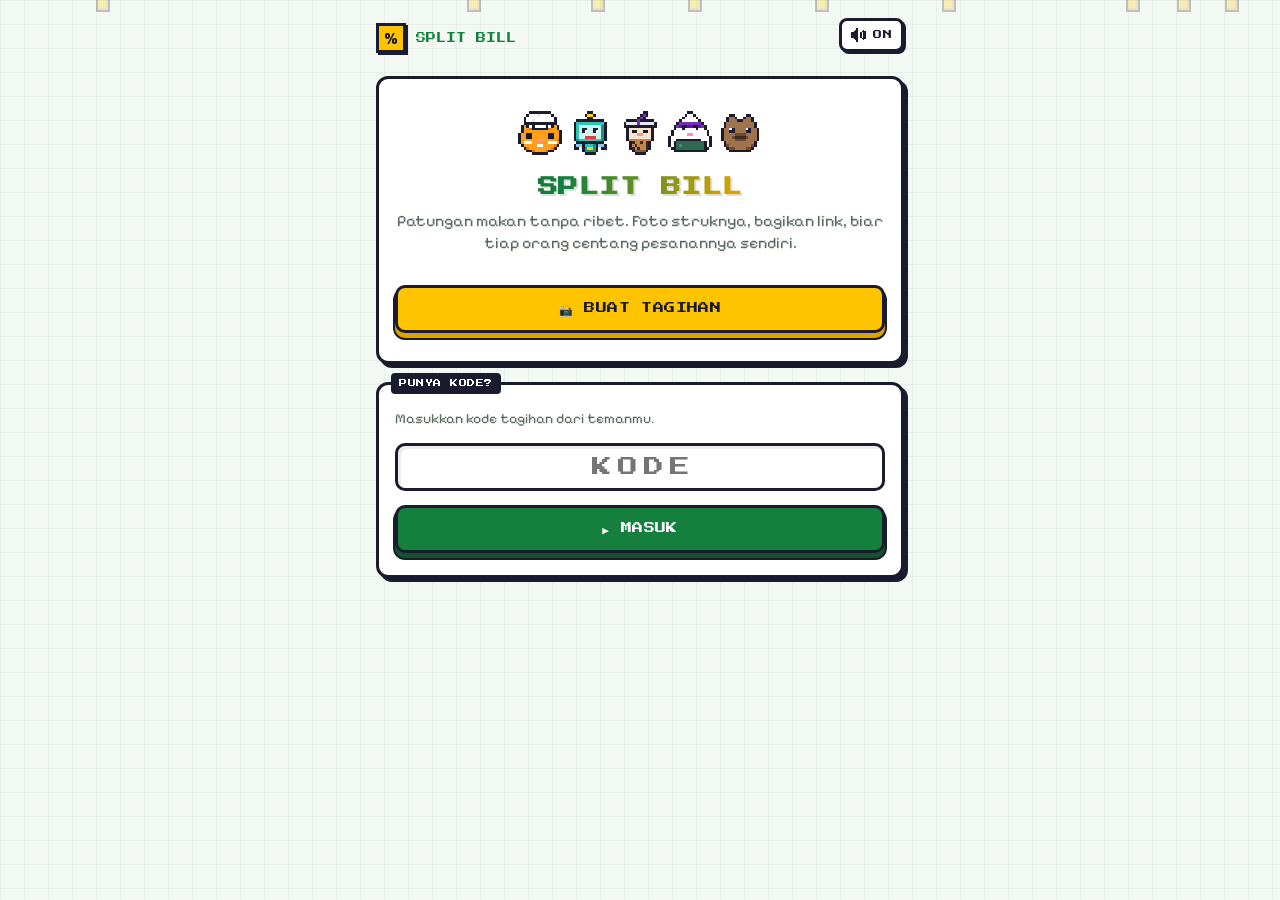
==== index.html @ 7e94efa7 "Perbaiki tombol Ubah dan Bayar di HP, nomor versi file agar cache segar - Nomor versi pada style.css" ====
<!doctype html>
<html lang="id">
<head>
<meta charset="utf-8">
<meta name="viewport" content="width=device-width, initial-scale=1, viewport-fit=cover">
<title>Split Bill</title>
<meta name="theme-color" content="#f4f8f3">
<link rel="icon" href="data:image/svg+xml,<svg xmlns='http://www.w3.org/2000/svg' viewBox='0 0 16 16' shape-rendering='crispEdges'><rect width='16' height='16' fill='%231b1b2f'/><rect x='2' y='2' width='12' height='12' fill='%23ffc400'/><rect x='10' y='4' width='2' height='8' fill='%23d9a300'/><rect x='5' y='5' width='2' height='2' fill='%231b1b2f'/><rect x='9' y='9' width='2' height='2' fill='%231b1b2f'/><rect x='5' y='9' width='2' height='2' fill='%231b1b2f'/><rect x='7' y='7' width='2' height='2' fill='%231b1b2f'/><rect x='9' y='5' width='2' height='2' fill='%231b1b2f'/></svg>">
<link rel="preload" href="fonts/press-start-2p.woff2" as="font" type="font/woff2" crossorigin>
<link rel="stylesheet" href="style.css?v=20261122a">
</head>
<body>
<div class="wrap">
  <div class="topbar"><div class="brand"><span class="logo">%</span> SPLIT BILL</div><button class="iconbtn" id="snd"></button></div>
  <div id="app"></div>
</div>
<div class="bar hide" id="bar"><div class="in">
  <span class="av bob" id="barAv"></span>
  <div class="grow"><div class="lbl">BAGIANMU</div><div class="big num" id="barOwe">Rp0</div><div class="meta" id="barSub"></div></div>
  <div><div class="saving" id="saving"></div><button id="barPay" class="gold">BAYAR ▶</button></div>
</div></div>

<script src="avatars.js?v=20261122a"></script>
<script src="common.js?v=20261122a"></script>
<script>
const code = (new URLSearchParams(location.search).get("b") || "").toUpperCase().trim();
let token = store.get("sb_token");
let lastJson = "", bill = null, me = null, mine = null, dirty = false, saving = false, saveTimer = null, joinMode = "auto";
let pickAv = store.get("sb_avatar") || AVATAR_KEYS[Math.floor(Math.random() * AVATAR_KEYS.length)];
const app = $("#app");
soundButton($("#snd")); bgCoins();
app.innerHTML = `<div class="loader"><span class="av">${av(pickAv)}</span><p>MEMUAT<span class="blink">...</span></p></div>`;

function statusTag(m) {
  if (m.is_payer) return '<span class="tag pay">PENALANG</span>';
  return m.status === "lunas" ? '<span class="tag ok">LUNAS ★</span>'
    : m.status === "sudah_transfer" ? '<span class="tag wait">CEK TRANSFER</span>'
    : '<span class="tag">BELUM BAYAR</span>';
}

async function load(silent) {
  if (!code) return renderNoCode();
  try {
    const b = await rpc("sb_get_bill", { p_code: code, p_token: token });
    if (token && !b.me) { token = null; store.del("sb_token"); }
    if (dirty || saving) return; // jangan timpa pilihan yang belum tersimpan
    const j = JSON.stringify(b);
    if (silent && j === lastJson) return;
    lastJson = j;
    bill = b; me = b.me || null;
    mine = me ? new Set(bill.items.filter(i => i.claimers.some(c => c.id === me.id)).map(i => i.id)) : null;
    const y = window.scrollY; render(); window.scrollTo(0, y);
  } catch (e) {
    if (!silent) app.innerHTML = `<div class="card"><span class="label">GAME OVER</span><h2 style="margin-top:6px">Tagihan tidak bisa dibuka</h2><p class="muted">${esc(e.message)}</p></div>`;
  }
}

function renderNoCode() {
  app.innerHTML = `<div class="card title-card"><div class="party">${AVATAR_KEYS.map(k => `<span class="av bob">${av(k)}</span>`).join("")}</div>
    <h1>SPLIT BILL</h1><p class="sub" style="margin-top:0">Patungan makan tanpa ribet. Foto struknya, bagikan link, biar tiap orang centang pesanannya sendiri.</p>
    <a class="btn block gold" href="admin.html" style="margin-top:14px">📸 BUAT TAGIHAN</a></div>
    <div class="card"><span class="label">PUNYA KODE?</span>
    <p class="small muted" style="margin-top:8px">Masukkan kode tagihan dari temanmu.</p>
    <input id="c" placeholder="KODE" autocapitalize="characters" class="pin" style="letter-spacing:.3em" maxlength="8">
    <button class="block" style="margin-top:14px" id="go">▶ MASUK</button></div>`;
  $("#go").onclick = () => { const v = $("#c").value.trim(); if (v) location.search = "?b=" + encodeURIComponent(v.toUpperCase()); };
}

function head() {
  const meta = [bill.place, fmtDate(bill.bill_date)].filter(Boolean).map(esc).join(" · ");
  const claimed = bill.subtotal > 0 ? Math.round((1 - bill.unclaimed / bill.subtotal) * 100) : 0;
  return `<h1>${esc(bill.title)}</h1><div class="sub">${meta}</div>
    <div class="card"><span class="label gold">TOTAL STRUK</span>
      <div class="boss"><div><div class="hp num">${rp(bill.total)}</div>
      ${bill.payer_name ? `<div class="small muted" style="margin-top:4px">Ditalangi oleh <b style="color:var(--ink)">${esc(bill.payer_name)}</b></div>` : ""}</div>
      <div class="px small" style="font-size:9px;text-align:right">TERKLAIM<br><span style="font-size:14px;color:var(--acc)">${claimed}%</span></div></div>
      <div class="hpbar"><i style="width:${claimed}%"></i></div></div>`;
}

function render() {
  $("#bar").classList.add("hide");
  if (!me || !me.is_member) return renderJoin();
  renderMain();
}

function charPicker() {
  return `<div class="chars">${AVATAR_KEYS.map(k => `<div class="char ${k === pickAv ? "on" : ""}" data-av="${k}"><span class="av">${av(k)}</span><div class="nm">${esc(AVATARS[k].name.split(" ")[0])}</div></div>`).join("")}</div>
    <div class="charname" id="cname">${esc(AVATARS[pickAv].name.toUpperCase())}</div>`;
}
function bindPicker() {
  app.querySelectorAll(".char").forEach(el => el.onclick = () => {
    pickAv = el.dataset.av; SFX.select();
    app.querySelectorAll(".char").forEach(c => c.classList.toggle("on", c === el));
    $("#cname").textContent = AVATARS[pickAv].name.toUpperCase();
  });
}

function renderJoin() {
  const known = me && !me.is_member && joinMode === "auto";
  if (known) {
    app.innerHTML = head() + `<div class="card" style="text-align:center"><span class="label">PEMAIN LAMA</span>
      <span class="av lg bob" style="margin-top:8px">${av(me.avatar)}</span>
      <h2 style="margin:10px 0 4px">HALO, ${esc(me.name.toUpperCase())}!</h2>
      <p class="muted" style="margin-top:0">Kamu sudah pernah main di HP ini.</p>
      <button class="block gold" id="quick">▶ LANJUTKAN</button>
      <p class="small" style="margin-bottom:0"><button class="link" id="other">Bukan ${esc(me.name)}? Masuk dengan nomor lain</button></p></div>`;
    $("#quick").onclick = async (e) => {
      e.target.disabled = true;
      try { await rpc("sb_join_token", { p_token: token, p_code: code }); SFX.start(); await load(); }
      catch (err) { toast(err.message, true); e.target.disabled = false; }
    };
    $("#other").onclick = () => { joinMode = "form"; renderJoin(); };
    return;
  }
  if (bill.locked) {
    app.innerHTML = head() + `<div class="notice"><span>🔒</span><div><b>TAGIHAN DIKUNCI</b>Admin sudah menutup tagihan ini, jadi pemain baru tidak bisa masuk.</div></div>`;
    return;
  }
  app.innerHTML = head() + `<div class="card"><span class="label">PILIH KARAKTER</span><div style="height:12px"></div>${charPicker()}</div>
    <div class="card"><span class="label">DATA PEMAIN</span>
    <label>NAMA PEMAIN</label><input id="nm" maxlength="40" autocomplete="name" placeholder="Nama panggilan" value="${esc(store.get("sb_name") || "")}">
    <label>NOMOR HP (WA)</label><input id="ph" inputmode="tel" autocomplete="tel" placeholder="08xxxxxxxxxx" value="${esc(store.get("sb_phone") || "")}">
    <label>PIN RAHASIA (4 ANGKA)</label><input id="pin" class="pin" inputmode="numeric" maxlength="4" autocomplete="off" type="password" placeholder="····">
    <p class="small muted" style="margin:8px 0 0">Pertama kali? Buat PIN sekarang. Sudah pernah? Pakai PIN yang sama. PIN menjaga pilihanmu supaya tidak diubah orang lain.</p>
    <button class="block gold" id="join" style="margin-top:16px">▶ MULAI</button>
    <p class="small muted" style="margin-bottom:0;text-align:center">Nomor HP hanya terlihat oleh admin untuk penagihan.</p></div>`;
  bindPicker();
  $("#pin").addEventListener("input", (e) => (e.target.value = e.target.value.replace(/\D/g, "").slice(0, 4)));
  $("#join").onclick = async (e) => {
    const nm = $("#nm").value.trim(), ph = $("#ph").value.trim(), pin = $("#pin").value;
    if (!nm) return toast("Isi nama pemain dulu", true);
    if (pin.length !== 4) return toast("PIN harus 4 angka", true);
    e.target.disabled = true; e.target.textContent = "MEMUAT...";
    try {
      const r = await rpc("sb_join", { p_code: code, p_name: nm, p_phone: ph, p_pin: pin, p_avatar: pickAv });
      token = r.token; store.set("sb_token", token); store.set("sb_name", nm); store.set("sb_phone", ph); store.set("sb_avatar", pickAv);
      joinMode = "auto"; SFX.start(); stamp(`PLAYER<br>${esc(nm.toUpperCase().slice(0, 12))}<br>MASUK!`);
      await load();
    } catch (err) { toast(err.message, true); e.target.disabled = false; e.target.textContent = "▶ MULAI"; }
  };
}

function localBill() {
  // salinan tagihan dengan pilihanku yang terbaru (optimistis, sebelum tersimpan)
  const items = bill.items.map(it => {
    const others = it.claimers.filter(c => c.id !== me.id);
    return { ...it, claimers: mine.has(it.id) ? [...others, { id: me.id, name: me.name, avatar: me.avatar }] : others };
  });
  const unclaimed = items.filter(i => !i.claimers.length).reduce((a, i) => a + Number(i.price), 0);
  return { ...bill, items, unclaimed };
}

function renderMain(pulseId) {
  const lb = localBill();
  const my = personBreakdown(lb, me.id);
  const meMember = bill.members.find(m => m.id === me.id) || {};
  const unclaimed = lb.items.filter(i => i.claimers.length === 0);
  const adjLabel = bill.adjust > 0 ? "pajak & service" : bill.adjust < 0 ? "diskon" : "";
  const saved = { ...bill }; bill = lb; let h = head(); bill = saved;

  if (bill.locked) h += `<div class="notice"><span>🔒</span><div><b>TAGIHAN DIKUNCI</b>Pilihan tidak bisa diubah lagi.</div></div>`;
  h += `<div class="card"><span class="label">AMBIL ITEMMU</span>
        <div class="row between" style="margin-top:6px"><div class="small muted">Centang yang kamu makan atau minum. Patungan? Centang juga, harganya dibagi rata otomatis.</div></div>`;
  for (const it of lb.items) {
    const on = mine.has(it.id), n = it.claimers.length;
    const chips = it.claimers.map(c => `<span class="chip ${c.id === me.id ? "me" : ""}"><span class="av sm">${av(c.avatar)}</span>${esc(c.id === me.id ? "Kamu" : c.name)}</span>`).join("");
    h += `<div class="item ${on ? "on" : ""} ${on && pulseId === it.id ? "pulse" : ""} ${bill.locked ? "locked" : ""}" data-id="${it.id}" data-price="${it.price}">
      <div class="box">${on ? "✓" : ""}</div>
      <div class="grow"><div class="row between" style="align-items:flex-start"><div class="nm">${esc(it.name)}</div><div class="pr">${rp(it.price)}</div></div>
      ${n > 1 ? `<div class="small muted">Dibagi ${n} orang · ${rp(it.price / n)}/orang</div>` : ""}
      ${chips ? `<div class="chips">${chips}</div>` : `<div class="small muted" style="margin-top:3px">Belum ada yang ambil</div>`}</div></div>`;
  }
  if (unclaimed.length) h += `<div class="notice"><span>⚠️</span><div><b>${unclaimed.length} ITEM TERSISA</b>Belum diambil siapa pun, senilai ${rp(unclaimed.reduce((a, i) => a + Number(i.price), 0))}.</div></div>`;
  else h += `<div class="notice ok"><span>🏆</span><div><b>SEMUA ITEM DIKLAIM!</b>Total semua pemain sudah pas dengan struk.</div></div>`;
  h += `</div>`;

  h += `<div class="card"><span class="label">INVENTORI KAMU</span><div class="lines" style="margin-top:6px">`;
  if (!my.lines.length) h += `<div class="muted">Belum ada item. Ambil dulu di atas.</div>`;
  for (const l of my.lines) h += `<div class="l"><span>${esc(l.name)}${l.n > 1 ? ` <span class="muted">(÷${l.n})</span>` : ""}</span><span class="num">${rp(l.part)}</span></div>`;
  if (my.lines.length) {
    h += `<div class="hr"></div><div class="l"><span>Subtotal</span><span class="num">${rp(my.sub)}</span></div>`;
    if (adjLabel) h += `<div class="l"><span>Bagian ${adjLabel}</span><span class="num">${my.adj < 0 ? "−" : "+"}${rp(Math.abs(my.adj))}</span></div>`;
    h += `<div class="l tot"><span>TOTAL</span><span class="num">${rp(my.owe)}</span></div>`;
  }
  h += `</div>${adjLabel ? `<p class="small muted" style="margin-bottom:0">Pajak, service, dan diskon dibagi sebanding dengan pesanan masing-masing.</p>` : ""}</div>`;

  h += `<div class="card" id="pay"><span class="label gold">MISI: BAYAR</span><div style="height:6px"></div>`;
  if (meMember.is_payer) {
    h += `<div class="notice ok" style="margin-top:0"><span>💳</span><div><b>KAMU PENALANG</b>Kamu sudah bayar ke kasir, jadi bagianmu (${rp(my.owe)}) tidak perlu ditransfer. Tetap centang pesananmu supaya tagihan teman terhitung benar.</div></div>`;
  } else {
    h += `<div class="small muted">Transfer ke <b style="color:var(--ink)">${esc(bill.payer_name || "penalang")}</b></div>`;
    if (bill.payment_info) h += `<div class="row between" style="margin-top:8px"><div class="strong grow" style="white-space:pre-line;font-size:18px">${esc(bill.payment_info)}</div><button class="sm soft" id="cpy">SALIN</button></div>`;
    h += `<div class="row between" style="margin-top:14px"><span>Status kamu</span>${statusTag(meMember)}</div>`;
    if (meMember.status === "belum") h += `<button class="block" id="paid" style="margin-top:14px" ${my.owe ? "" : "disabled"}>✓ SUDAH TRANSFER ${rp(my.owe)}</button>`;
    else if (meMember.status === "sudah_transfer") h += `<p class="small muted">Menunggu ${esc(bill.payer_name || "penalang")} mengecek transfermu. <button class="link small" id="unpaid">Batalkan</button></p>`;
    else h += `<div class="notice ok"><span>★</span><div><b>MISI SELESAI</b>Pembayaranmu sudah dikonfirmasi. Terima kasih!</div></div>`;
  }
  h += `</div>`;

  h += `<div class="card"><span class="label">PARTY (${bill.members.length})</span><table style="margin-top:6px">`;
  for (const m of bill.members) {
    const owe = m.id === me.id ? my.owe : m.owe;
    h += `<tr><td style="width:34px"><span class="av bob" style="width:30px;height:30px;animation-delay:${(m.name.length % 5) * .2}s">${av(m.avatar)}</span></td>
      <td>${esc(m.name)}${m.id === me.id ? ' <span class="muted small">(kamu)</span>' : ""}</td><td class="r num px" style="font-size:9px">${rp(owe)}</td><td class="r">${statusTag(m)}</td></tr>`;
  }
  h += `</table></div><div class="foot"><span class="px">SPLIT BILL</span><br><button class="link small" id="logout">Bukan ${esc(me.name)}? Ganti pemain</button></div>`;
  app.innerHTML = h;

  $("#bar").classList.remove("hide");
  $("#barAv").innerHTML = av(me.avatar);
  countUp($("#barOwe"), my.owe);
  $("#bar .lbl").textContent = meMember.is_payer ? "BAGIANMU · PENALANG" : "BAGIANMU";
  $("#barSub").textContent = my.lines.length ? `${my.lines.length} item${adjLabel ? " + " + adjLabel : ""}` : "Belum ambil item";
  const isHost = bill.host_id && bill.host_id === me.id;
  $("#barPay").innerHTML = meMember.is_payer ? (isHost ? "TAGIH ▶" : "INFO ▶") : "BAYAR ▶";
  $("#barPay").onclick = () => {
    if (meMember.is_payer && isHost) { location.href = "admin.html?b=" + bill.code; return; }
    const p = $("#pay"); p.scrollIntoView({ behavior: "smooth", block: "center" });
    p.classList.remove("flash"); void p.offsetWidth; p.classList.add("flash"); SFX.select();
  };

  if (!bill.locked) app.querySelectorAll(".item").forEach(el => el.onclick = () => toggle(el));
  $("#logout").onclick = () => { store.del("sb_token"); token = null; me = null; joinMode = "form"; render(); };
  const c = $("#cpy"); if (c) c.onclick = () => { SFX.select(); copyText(bill.payment_info); };
  const p = $("#paid"); if (p) p.onclick = () => setStatus("sudah_transfer");
  const u = $("#unpaid"); if (u) u.onclick = () => setStatus("belum");
}

function toggle(el) {
  const id = el.dataset.id, r = el.getBoundingClientRect(), x = r.right - 60, y = r.top + 10;
  const n = bill.items.find(i => i.id === id).claimers.filter(c => c.id !== me.id).length;
  const part = Number(el.dataset.price) / (n + 1);
  if (mine.has(id)) { mine.delete(id); SFX.drop(); floatText(x, y, "−" + rp(part), true); }
  else { mine.add(id); SFX.coin(); floatText(x, y, "+" + rp(part)); sparks(r.left + 29, r.top + r.height / 2); }
  dirty = true; $("#saving").textContent = "MENYIMPAN...";
  const sy = window.scrollY; renderMain(id); window.scrollTo(0, sy);
  clearTimeout(saveTimer); saveTimer = setTimeout(save, 600);
}

async function save() {
  if (saving) { saveTimer = setTimeout(save, 300); return; }
  saving = true; dirty = false;
  try {
    const b = await rpc("sb_set_claims", { p_token: token, p_code: code, p_item_ids: [...mine] });
    if (!dirty) { bill = b; me = b.me; lastJson = JSON.stringify(b); const y = window.scrollY; renderMain(); window.scrollTo(0, y); }
    $("#saving").textContent = "TERSIMPAN ✓";
  } catch (e) {
    toast(e.message, true); $("#saving").textContent = "GAGAL";
    dirty = false; saving = false; return load();
  }
  saving = false;
}

async function setStatus(s) {
  try {
    bill = await rpc("sb_set_my_status", { p_token: token, p_code: code, p_status: s }); me = bill.me; lastJson = JSON.stringify(bill);
    renderMain();
    if (s === "sudah_transfer") { SFX.ok(); confetti(); stamp("MISI<br>SELESAI!"); } else SFX.drop();
  } catch (e) { toast(e.message, true); }
}

load();
setInterval(() => { if (document.visibilityState === "visible" && bill && me && me.is_member) load(true); }, 5000);
document.addEventListener("visibilitychange", () => { if (document.visibilityState === "visible" && bill) load(true); });
</script>
</body>
</html>
---- style.css ----
/* Angka memakai Chakra Petch (jelas dibaca), huruf tetap font pixel. unicode-range membuat
   browser hanya mengambil digit dan tanda angka dari font ini. */
@font-face { font-family: "NumUi"; src: url("fonts/chakra-petch-600.woff2") format("woff2"); font-weight: 400 600; font-display: swap; unicode-range: U+0030-0039, U+002B, U+002C, U+002E, U+0025, U+2212, U+00D7, U+00F7; }
@font-face { font-family: "NumUi"; src: url("fonts/chakra-petch-700.woff2") format("woff2"); font-weight: 700 900; font-display: swap; unicode-range: U+0030-0039, U+002B, U+002C, U+002E, U+0025, U+2212, U+00D7, U+00F7; }
@font-face { font-family: "NumPx"; src: url("fonts/chakra-petch-700.woff2") format("woff2"); font-weight: 400 900; font-display: swap; size-adjust: 128%; unicode-range: U+0030-0039, U+002B, U+002C, U+002E, U+0025, U+2212, U+00D7, U+00F7; }
@font-face { font-family: "Press Start 2P"; src: url("fonts/press-start-2p.woff2") format("woff2"); font-weight: 400; font-display: swap; }
@font-face { font-family: "Pixelify Sans"; src: url("fonts/pixelify-sans-400.woff2") format("woff2"); font-weight: 400 500; font-display: swap; }
@font-face { font-family: "Pixelify Sans"; src: url("fonts/pixelify-sans-600.woff2") format("woff2"); font-weight: 600; font-display: swap; }
@font-face { font-family: "Pixelify Sans"; src: url("fonts/pixelify-sans-700.woff2") format("woff2"); font-weight: 700 900; font-display: swap; }

:root {
  --deep: #14532d; --acc: #15803d; --light: #4ade80; --soft: #ecfdf3; --line-g: #bbf7d0;
  --gold: #ffc400; --gold-s: #d9a300; --gold-soft: #fff5ca; --gold-ink: #5c3d00;
  --pacc: #6a2bc2; --psoft: #f4effc; --red: #dc2626; --red-soft: #fef2f2;
  --ink: #1b1b2f; --muted: #5b6b60; --paper: #f4f8f3; --card: #fff; --line: #e1e8df;
  --px: "NumPx", "Press Start 2P", ui-monospace, monospace;
  --ui: "NumUi", "Pixelify Sans", system-ui, sans-serif;
  --spring: cubic-bezier(.34, 1.56, .64, 1);
  --b: 3px solid var(--ink);
  --sh: 4px 4px 0 var(--ink);
}
* { box-sizing: border-box; -webkit-tap-highlight-color: transparent; }
html, body { margin: 0; }
body {
  font-family: var(--ui); font-size: 17px; line-height: 1.4; color: var(--ink);
  background-color: var(--paper);
  background-image:
    linear-gradient(rgba(21,128,61,.06) 1px, transparent 1px),
    linear-gradient(90deg, rgba(21,128,61,.06) 1px, transparent 1px);
  background-size: 24px 24px;
  -webkit-font-smoothing: antialiased;
}
.wrap { max-width: 560px; margin: 0 auto; padding: 18px 16px 150px; position: relative; z-index: 1; }
.wrap.wide { max-width: 820px; }

/* koin melayang di latar */
#bgcoins { position: fixed; inset: 0; pointer-events: none; z-index: 0; overflow: hidden; }
#bgcoins i { position: absolute; width: 10px; height: 10px; background: var(--gold); box-shadow: inset -2px -2px 0 var(--gold-s), 0 0 0 2px var(--ink); opacity: .25; animation: drift linear infinite; }
@keyframes drift { from { transform: translateY(105vh) rotate(0); } to { transform: translateY(-10vh) rotate(360deg); } }

/* kepala */
.brand { display: flex; align-items: center; gap: 10px; font-family: var(--px); font-size: 10px; color: var(--acc); text-decoration: none; }
.brand .logo { width: 30px; height: 30px; background: var(--gold); border: var(--b); box-shadow: 2px 2px 0 var(--ink); display: grid; place-items: center; font-size: 12px; color: var(--ink); animation: bump 2.4s ease-in-out infinite; }
@keyframes bump { 0%, 80%, 100% { transform: translateY(0); } 88% { transform: translateY(-6px); } }
.topbar { display: flex; align-items: center; justify-content: space-between; gap: 10px; }
.iconbtn { white-space: nowrap; font-family: var(--px); font-size: 9px; background: #fff; border: var(--b); box-shadow: 2px 2px 0 var(--ink); border-radius: 8px; padding: 7px 9px; cursor: pointer; color: var(--ink); }
.iconbtn { display: inline-flex; align-items: center; gap: 6px; }
.iconbtn svg { display: block; }
.iconbtn.off { color: var(--muted); }
.iconbtn:active { transform: translate(2px, 2px); box-shadow: none; }

h1 {
  font-family: var(--px); font-size: 20px; line-height: 1.45; margin: 18px 0 8px; letter-spacing: .5px;
  background: linear-gradient(100deg, #14532d 0%, #15803d 35%, #d9a300 70%, #6a2bc2 100%);
  -webkit-background-clip: text; background-clip: text; color: transparent;
  filter: drop-shadow(2px 2px 0 rgba(27,27,47,.15));
}
h2 { font-family: var(--px); font-size: 11px; line-height: 1.6; margin: 0 0 10px; letter-spacing: .3px; }
.sub { color: var(--muted); font-size: 16px; }
.px { font-family: var(--px); }

.card { background: var(--card); border: var(--b); border-radius: 12px; box-shadow: var(--sh); padding: 16px; margin-top: 18px; position: relative; animation: popIn .45s var(--spring) both; }
.card .label { position: absolute; top: -12px; left: 12px; font-family: var(--px); font-size: 8px; background: var(--ink); color: #fff; padding: 5px 8px; border-radius: 4px; letter-spacing: .5px; }
.card .label.gold { background: var(--gold); color: var(--ink); border: 2px solid var(--ink); }
@keyframes popIn { from { opacity: 0; transform: translateY(14px) scale(.97); } }
.row { display: flex; align-items: center; gap: 10px; }
.between { justify-content: space-between; }
.grow { flex: 1; min-width: 0; }
.muted { color: var(--muted); }
.small { font-size: 14px; }
.num { font-variant-numeric: tabular-nums; white-space: nowrap; }
.strong { font-weight: 700; }

label { display: block; font-family: var(--px); font-size: 9px; margin: 16px 0 8px; letter-spacing: .4px; }
input, textarea, select {
  width: 100%; font: 500 18px var(--ui); padding: 11px 13px; border: var(--b); border-radius: 10px;
  background: #fff; color: var(--ink); outline: none; box-shadow: inset 3px 3px 0 rgba(27,27,47,.08);
}
input:focus, textarea:focus, select:focus { border-color: var(--acc); box-shadow: 0 0 0 3px var(--line-g); }
textarea { min-height: 120px; resize: vertical; font-size: 16px; }
.pin { letter-spacing: .7em; text-align: center; font-family: var(--px); font-size: 20px; padding-left: calc(13px + .35em); }

button, .btn {
  font-family: var(--px); font-size: 11px; line-height: 1.5; letter-spacing: .4px;
  border: var(--b); border-radius: 10px; padding: 13px 16px; cursor: pointer;
  background: var(--acc); color: #fff; box-shadow: 0 5px 0 var(--deep), 0 5px 0 2px var(--ink);
  display: inline-flex; align-items: center; justify-content: center; gap: 8px; text-decoration: none;
  transition: transform .06s, box-shadow .06s; position: relative; top: 0; margin-bottom: 6px;
}
button:active, .btn:active { transform: translateY(5px); box-shadow: 0 0 0 var(--deep), 0 0 0 2px var(--ink); }
button:disabled { opacity: .5; cursor: default; transform: none; }
.btn.block, button.block { width: 100%; }
.btn.gold, button.gold { background: var(--gold); color: var(--ink); box-shadow: 0 5px 0 var(--gold-s), 0 5px 0 2px var(--ink); }
.btn.ghost, button.ghost { background: #fff; color: var(--ink); box-shadow: 0 4px 0 #cfd6cd, 0 4px 0 2px var(--ink); }
.btn.soft, button.soft { background: var(--soft); color: var(--deep); box-shadow: 0 4px 0 var(--line-g), 0 4px 0 2px var(--ink); }
.btn.wa, button.wa { background: #1faa59; box-shadow: 0 5px 0 #127a3e, 0 5px 0 2px var(--ink); }
.btn.danger, button.danger { background: #fff; color: var(--red); box-shadow: 0 4px 0 #f3c2c2, 0 4px 0 2px var(--ink); }
.btn.sm, button.sm { font-size: 8px; padding: 8px 10px; border-width: 2px; box-shadow: 0 3px 0 rgba(0,0,0,.25), 0 3px 0 1px var(--ink); margin-bottom: 3px; }
.btn.sm:active, button.sm:active { transform: translateY(3px); box-shadow: none; }
.link { font-family: var(--ui); font-size: 15px; font-weight: 600; background: none; border: 0; box-shadow: none; color: var(--acc); padding: 0; margin: 0; cursor: pointer; text-decoration: underline; text-underline-offset: 3px; letter-spacing: 0; }
.link:active { transform: none; box-shadow: none; }
.blink { animation: blink 1s steps(2, start) infinite; }
@keyframes blink { to { visibility: hidden; } }

/* avatar */
.av { display: inline-block; width: 40px; height: 40px; flex: none; image-rendering: pixelated; }
.av svg { width: 100%; height: 100%; display: block; }
.av.sm { width: 22px; height: 22px; }
.av.lg { width: 64px; height: 64px; }
.av.bob { animation: bob 1.6s ease-in-out infinite; }
@keyframes bob { 0%, 100% { transform: translateY(0); } 50% { transform: translateY(-4px); } }

/* pilih karakter */
.chars { display: grid; grid-template-columns: repeat(5, 1fr); gap: 8px; margin-top: 6px; }
.char { background: #fff; border: var(--b); border-radius: 10px; padding: 8px 2px 6px; text-align: center; cursor: pointer; position: relative; box-shadow: 0 3px 0 #cfd6cd; transition: transform .2s var(--spring); }
.char .av { width: 100%; height: auto; aspect-ratio: 1; max-width: 56px; }
.char .nm { font-size: 11px; font-weight: 600; line-height: 1.15; margin-top: 4px; color: var(--muted); }
.char.on { background: var(--gold-soft); border-color: var(--ink); box-shadow: 0 3px 0 var(--gold-s), 0 0 0 3px var(--gold); transform: translateY(-4px); }
.char.on .nm { color: var(--ink); }
.char.on .av { animation: hop .6s var(--spring); }
.char.on::before { content: "▼"; position: absolute; top: -20px; left: 50%; transform: translateX(-50%); font-size: 12px; color: var(--acc); animation: bob 0.8s ease-in-out infinite; }
@keyframes hop { 0% { transform: translateY(0) scale(1); } 35% { transform: translateY(-10px) scale(1.06, .94); } 70% { transform: translateY(0) scale(.95, 1.05); } 100% { transform: none; } }
.charname { text-align: center; font-family: var(--px); font-size: 10px; margin-top: 12px; color: var(--deep); min-height: 14px; }

/* item klaim */
.item { display: flex; align-items: center; gap: 12px; padding: 12px; border: var(--b); border-radius: 10px; margin-top: 10px; cursor: pointer; background: #fff; user-select: none; position: relative; box-shadow: 0 4px 0 #d9dfd7; transition: transform .25s var(--spring), background .2s; }
.item:active { transform: translateY(3px); box-shadow: 0 1px 0 #d9dfd7; }
.item.on { background: var(--gold-soft); box-shadow: 0 4px 0 var(--gold-s); }
.item.on.pulse { animation: grab .45s var(--spring); }
@keyframes grab { 0% { transform: scale(1); } 40% { transform: scale(1.035) rotate(-.6deg); } 100% { transform: scale(1); } }
.item.locked { cursor: default; }
.box { width: 34px; height: 34px; flex: none; border: var(--b); border-radius: 6px; background: #fff; display: grid; place-items: center; font-family: var(--px); font-size: 14px; color: var(--ink); box-shadow: inset -3px -3px 0 #e3e7e1; }
.item.on .box { background: var(--gold); box-shadow: inset -3px -3px 0 var(--gold-s), inset 3px 3px 0 #ffe066; }
.item .nm { font-weight: 700; font-size: 18px; line-height: 1.2; }
.item .pr { font-family: var(--px); font-size: 10px; white-space: nowrap; }
.chips { display: flex; flex-wrap: wrap; gap: 5px; margin-top: 7px; }
.chip { display: inline-flex; align-items: center; gap: 4px; font-size: 13px; font-weight: 600; padding: 2px 8px 2px 3px; border-radius: 99px; background: #eef1ee; border: 2px solid var(--ink); }
.chip.me { background: var(--acc); color: #fff; }
.tag { font-family: var(--px); font-size: 7px; letter-spacing: .3px; padding: 5px 7px; border-radius: 5px; background: #eef1ee; color: var(--muted); border: 2px solid currentColor; white-space: nowrap; display: inline-block; }
.tag.ok { background: var(--soft); color: var(--acc); }
.tag.wait { background: var(--gold-soft); color: var(--gold-ink); }
.tag.pay { background: var(--psoft); color: var(--pacc); }

.notice { background: var(--gold-soft); border: var(--b); border-radius: 10px; padding: 10px 12px; font-size: 15px; margin-top: 14px; display: flex; gap: 10px; align-items: flex-start; }
.notice.ok { background: var(--soft); }
.notice b { font-family: var(--px); font-size: 9px; display: block; margin-bottom: 3px; }

/* HUD bawah */
.bar { position: fixed; left: 0; right: 0; bottom: 0; z-index: 10; padding: 0 12px calc(12px + env(safe-area-inset-bottom)); pointer-events: none; }
.bar .in { max-width: 560px; margin: 0 auto; background: var(--ink); color: #fff; border-radius: 14px; padding: 10px 12px; display: flex; align-items: center; gap: 10px; box-shadow: 0 6px 0 rgba(27,27,47,.25); pointer-events: auto; border: 3px solid var(--ink); outline: 3px solid #fff; }
.bar .lbl { font-family: var(--px); font-size: 7px; color: var(--light); letter-spacing: .5px; }
.bar .big { font-family: var(--px); font-size: 16px; color: var(--gold); margin-top: 6px; display: inline-block; }
.bar .big.pop { animation: numpop .5s var(--spring); }
@keyframes numpop { 0% { transform: scale(1); } 40% { transform: scale(1.25); color: #fff; } 100% { transform: scale(1); } }
.bar .meta { font-size: 13px; color: #c9d3cc; margin-top: 4px; }
.bar button { margin: 0; font-size: 9px; padding: 10px 11px; }
.coin { width: 18px; height: 18px; display: inline-block; background: var(--gold); border: 2px solid #fff; border-radius: 50%; box-shadow: inset -3px 0 0 var(--gold-s); animation: spin 1.4s linear infinite; vertical-align: -3px; }
@keyframes spin { 0%, 100% { transform: scaleX(1); } 50% { transform: scaleX(.15); } }

table { width: 100%; border-collapse: collapse; font-size: 16px; }
td, th { padding: 9px 4px; border-bottom: 2px dashed var(--line); text-align: left; vertical-align: middle; }
tr:last-child td { border-bottom: 0; }
td.r, th.r { text-align: right; }
.lines .l { display: flex; justify-content: space-between; gap: 12px; font-size: 16px; padding: 4px 0; }
.lines .l.tot { font-family: var(--px); font-size: 11px; padding-top: 8px; color: var(--deep); }
.hr { height: 0; border-top: 2px dashed var(--line); margin: 8px 0; }

/* efek */
.fx { position: fixed; pointer-events: none; z-index: 60; font-family: var(--px); font-size: 11px; color: var(--gold-ink); text-shadow: 2px 2px 0 #fff, -2px -2px 0 #fff, 2px -2px 0 #fff, -2px 2px 0 #fff; animation: floatUp .9s ease-out forwards; white-space: nowrap; }
.fx.minus { color: var(--muted); }
@keyframes floatUp { from { opacity: 1; transform: translate(-50%, 0) scale(.8); } 20% { transform: translate(-50%, -10px) scale(1.15); } to { opacity: 0; transform: translate(-50%, -54px) scale(1); } }
.spark { position: fixed; width: 8px; height: 8px; pointer-events: none; z-index: 59; background: var(--gold); box-shadow: 0 0 0 2px var(--ink); animation: spark .6s ease-out forwards; }
@keyframes spark { to { transform: translate(var(--dx), var(--dy)) rotate(180deg); opacity: 0; } }
.confetti { position: fixed; top: -12px; width: 9px; height: 9px; z-index: 70; pointer-events: none; animation: cfall linear forwards; }
@keyframes cfall { to { transform: translateY(110vh) rotate(720deg); } }

.stamp { position: fixed; inset: 0; display: grid; place-items: center; z-index: 80; pointer-events: none; }
.stamp div { font-family: var(--px); font-size: 22px; line-height: 1.5; text-align: center; color: var(--ink); background: var(--gold); border: 4px solid var(--ink); box-shadow: 6px 6px 0 var(--ink); padding: 18px 22px; border-radius: 12px; animation: stampIn 1.8s var(--spring) forwards; }
@keyframes stampIn { 0% { transform: scale(2.4) rotate(-8deg); opacity: 0; } 18% { transform: scale(1) rotate(-3deg); opacity: 1; } 80% { opacity: 1; } 100% { opacity: 0; transform: scale(1) rotate(-3deg) translateY(-20px); } }

#toast { position: fixed; left: 50%; bottom: 118px; transform: translate(-50%, 20px); background: #fff; color: var(--ink); border: var(--b); box-shadow: var(--sh); padding: 10px 14px; border-radius: 10px; font-size: 16px; font-weight: 600; opacity: 0; pointer-events: none; transition: .25s var(--spring); z-index: 90; max-width: 90vw; text-align: center; }
#toast.show { opacity: 1; transform: translate(-50%, 0); }
#toast.bad { background: var(--red-soft); color: var(--red); }
.saving { font-family: var(--px); font-size: 7px; color: var(--light); min-height: 9px; margin-bottom: 6px; text-align: right; }
.hide { display: none !important; }

.loader { text-align: center; padding: 70px 0; }
.loader .av { width: 64px; height: 64px; animation: hop .7s var(--spring) infinite; }
.loader p { font-family: var(--px); font-size: 11px; margin-top: 14px; }
.foot { text-align: center; color: var(--muted); font-size: 14px; margin-top: 28px; }
.foot .px { font-size: 8px; }

/* layar judul */
.title-card { text-align: center; padding: 22px 16px; }
.title-card .party { display: flex; justify-content: center; gap: 6px; margin: 10px 0 4px; }
.title-card .party .av { width: 44px; height: 44px; }
.title-card .party .av:nth-child(2) { animation-delay: .15s; }
.title-card .party .av:nth-child(3) { animation-delay: .3s; }
.title-card .party .av:nth-child(4) { animation-delay: .45s; }
.title-card .party .av:nth-child(5) { animation-delay: .6s; }
.boss { display: flex; align-items: center; justify-content: space-between; gap: 10px; }
.boss .hp { font-family: var(--px); font-size: 15px; margin-top: 8px; }
.hpbar { height: 14px; border: var(--b); border-radius: 4px; background: #fff; margin-top: 10px; overflow: hidden; position: relative; }
.hpbar i { position: absolute; inset: 0 auto 0 0; background: repeating-linear-gradient(90deg, var(--light) 0 10px, #22c55e 10px 12px); transition: width .6s var(--spring); }

@media (prefers-reduced-motion: reduce) {
  *, *::before, *::after { animation: none !important; transition: none !important; }
}

/* kolom uang dengan awalan Rp */
.money { position: relative; display: block; }
.money::before { content: "Rp"; position: absolute; left: 12px; top: 50%; transform: translateY(-50%); font-family: var(--px); font-size: 9px; color: var(--muted); pointer-events: none; }
.money input { padding-left: 38px; }
.money.sm::before { left: 8px; font-size: 7px; }
.money.sm input { padding-left: 26px; }

/* kartu yang dituju tombol BAYAR berkedip sebentar */
.card.flash { animation: flash 1.1s ease-out; }
@keyframes flash { 0%, 100% { box-shadow: var(--sh); } 20%, 60% { box-shadow: 0 0 0 5px var(--gold), var(--sh); transform: scale(1.015); } 40% { box-shadow: var(--sh); transform: none; } }
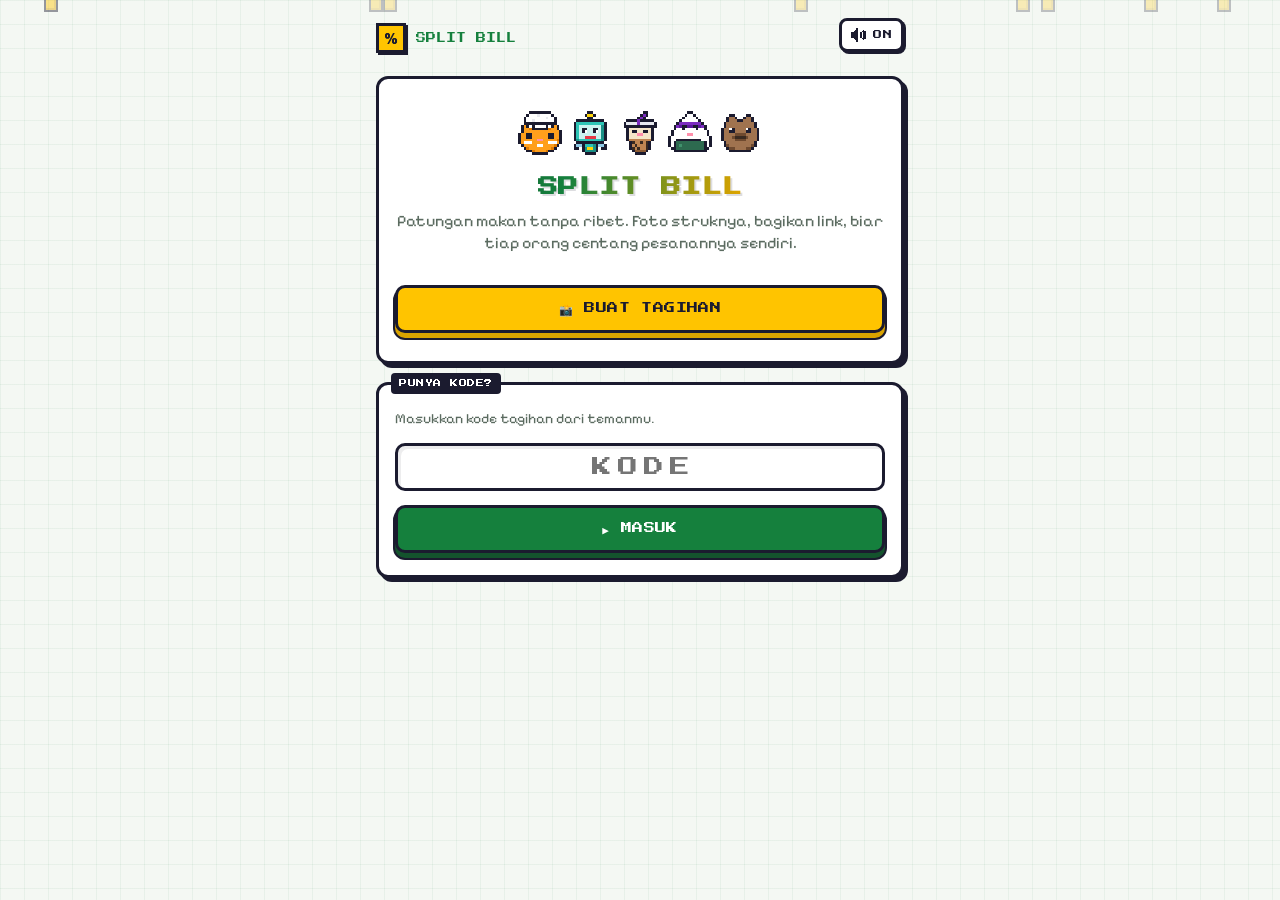
==== commit 4ac7e1c4: "Font angka juga untuk garis miring, titik dua, dan tanda kurung Co-Authored-By: Claude Opus 5.5 <nor" ====
--- a/index.html
+++ b/index.html
@@ -7,7 +7,7 @@
 <meta name="theme-color" content="#f4f8f3">
 <link rel="icon" href="data:image/svg+xml,<svg xmlns='http://www.w3.org/2000/svg' viewBox='0 0 16 16' shape-rendering='crispEdges'><rect width='16' height='16' fill='%231b1b2f'/><rect x='2' y='2' width='12' height='12' fill='%23ffc400'/><rect x='10' y='4' width='2' height='8' fill='%23d9a300'/><rect x='5' y='5' width='2' height='2' fill='%231b1b2f'/><rect x='9' y='9' width='2' height='2' fill='%231b1b2f'/><rect x='5' y='9' width='2' height='2' fill='%231b1b2f'/><rect x='7' y='7' width='2' height='2' fill='%231b1b2f'/><rect x='9' y='5' width='2' height='2' fill='%231b1b2f'/></svg>">
 <link rel="preload" href="fonts/press-start-2p.woff2" as="font" type="font/woff2" crossorigin>
-<link rel="stylesheet" href="style.css?v=20261122a">
+<link rel="stylesheet" href="style.css?v=20261122b">
 </head>
 <body>
 <div class="wrap">
@@ -20,8 +20,8 @@
   <div><div class="saving" id="saving"></div><button id="barPay" class="gold">BAYAR ▶</button></div>
 </div></div>
 
-<script src="avatars.js?v=20261122a"></script>
-<script src="common.js?v=20261122a"></script>
+<script src="avatars.js?v=20261122b"></script>
+<script src="common.js?v=20261122b"></script>
 <script>
 const code = (new URLSearchParams(location.search).get("b") || "").toUpperCase().trim();
 let token = store.get("sb_token");
--- a/style.css
+++ b/style.css
@@ -1,8 +1,8 @@
 /* Angka memakai Chakra Petch (jelas dibaca), huruf tetap font pixel. unicode-range membuat
    browser hanya mengambil digit dan tanda angka dari font ini. */
-@font-face { font-family: "NumUi"; src: url("fonts/chakra-petch-600.woff2") format("woff2"); font-weight: 400 600; font-display: swap; unicode-range: U+0030-0039, U+002B, U+002C, U+002E, U+0025, U+2212, U+00D7, U+00F7; }
-@font-face { font-family: "NumUi"; src: url("fonts/chakra-petch-700.woff2") format("woff2"); font-weight: 700 900; font-display: swap; unicode-range: U+0030-0039, U+002B, U+002C, U+002E, U+0025, U+2212, U+00D7, U+00F7; }
-@font-face { font-family: "NumPx"; src: url("fonts/chakra-petch-700.woff2") format("woff2"); font-weight: 400 900; font-display: swap; size-adjust: 128%; unicode-range: U+0030-0039, U+002B, U+002C, U+002E, U+0025, U+2212, U+00D7, U+00F7; }
+@font-face { font-family: "NumUi"; src: url("fonts/chakra-petch-600.woff2") format("woff2"); font-weight: 400 600; font-display: swap; unicode-range: U+0028-0029, U+002B-002F, U+0030-003A, U+0025, U+2212, U+00D7, U+00F7; }
+@font-face { font-family: "NumUi"; src: url("fonts/chakra-petch-700.woff2") format("woff2"); font-weight: 700 900; font-display: swap; unicode-range: U+0028-0029, U+002B-002F, U+0030-003A, U+0025, U+2212, U+00D7, U+00F7; }
+@font-face { font-family: "NumPx"; src: url("fonts/chakra-petch-700.woff2") format("woff2"); font-weight: 400 900; font-display: swap; size-adjust: 128%; unicode-range: U+0028-0029, U+002B-002F, U+0030-003A, U+0025, U+2212, U+00D7, U+00F7; }
 @font-face { font-family: "Press Start 2P"; src: url("fonts/press-start-2p.woff2") format("woff2"); font-weight: 400; font-display: swap; }
 @font-face { font-family: "Pixelify Sans"; src: url("fonts/pixelify-sans-400.woff2") format("woff2"); font-weight: 400 500; font-display: swap; }
 @font-face { font-family: "Pixelify Sans"; src: url("fonts/pixelify-sans-600.woff2") format("woff2"); font-weight: 600; font-display: swap; }
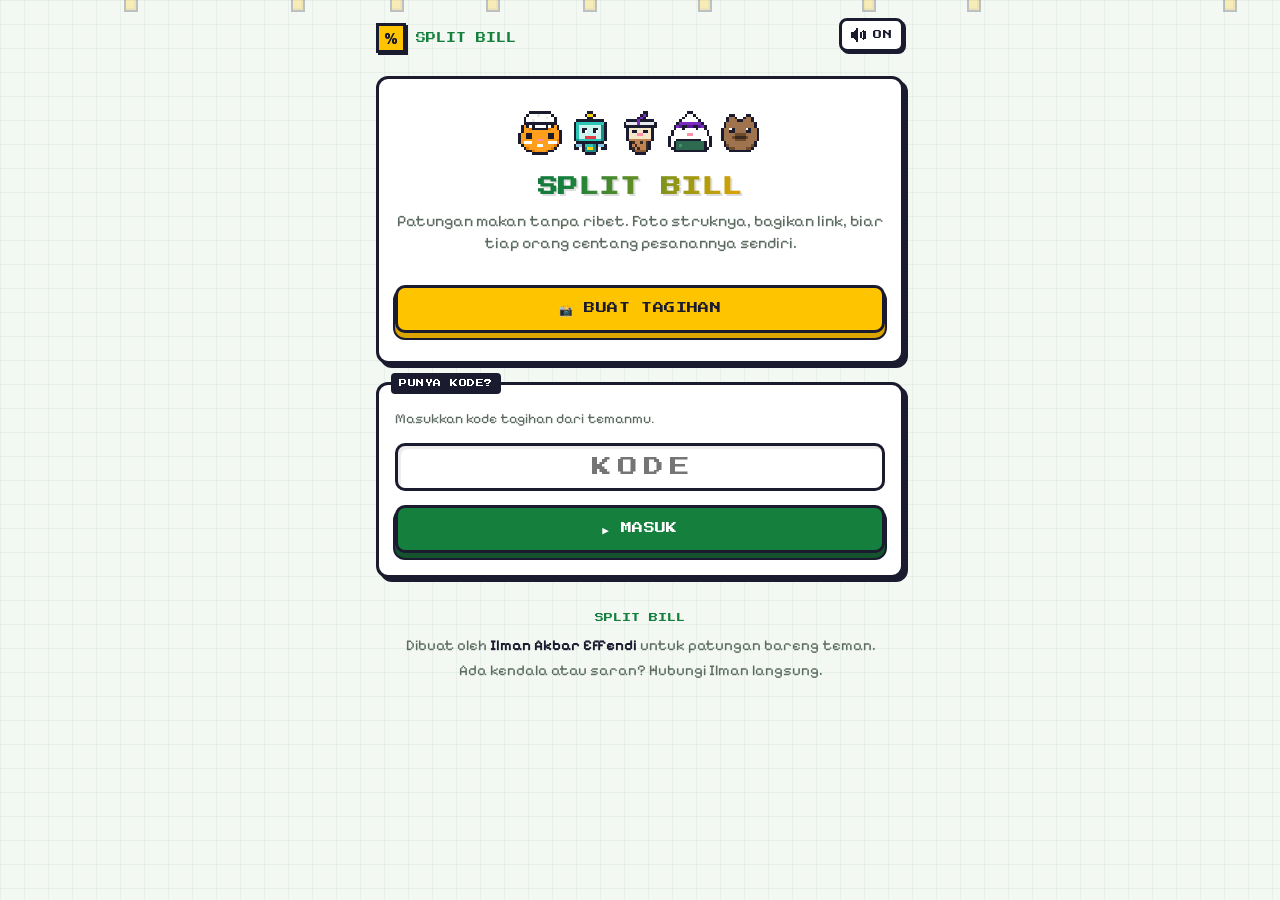
==== commit 2c0eb835: "Audit: perbaiki bug scan admin, reset form, pembaruan host, total kosong; tambah kredit - Admin deng" ====
--- a/index.html
+++ b/index.html
@@ -7,7 +7,7 @@
 <meta name="theme-color" content="#f4f8f3">
 <link rel="icon" href="data:image/svg+xml,<svg xmlns='http://www.w3.org/2000/svg' viewBox='0 0 16 16' shape-rendering='crispEdges'><rect width='16' height='16' fill='%231b1b2f'/><rect x='2' y='2' width='12' height='12' fill='%23ffc400'/><rect x='10' y='4' width='2' height='8' fill='%23d9a300'/><rect x='5' y='5' width='2' height='2' fill='%231b1b2f'/><rect x='9' y='9' width='2' height='2' fill='%231b1b2f'/><rect x='5' y='9' width='2' height='2' fill='%231b1b2f'/><rect x='7' y='7' width='2' height='2' fill='%231b1b2f'/><rect x='9' y='5' width='2' height='2' fill='%231b1b2f'/></svg>">
 <link rel="preload" href="fonts/press-start-2p.woff2" as="font" type="font/woff2" crossorigin>
-<link rel="stylesheet" href="style.css?v=20261122b">
+<link rel="stylesheet" href="style.css?v=20261122c">
 </head>
 <body>
 <div class="wrap">
@@ -20,8 +20,8 @@
   <div><div class="saving" id="saving"></div><button id="barPay" class="gold">BAYAR ▶</button></div>
 </div></div>
 
-<script src="avatars.js?v=20261122b"></script>
-<script src="common.js?v=20261122b"></script>
+<script src="avatars.js?v=20261122c"></script>
+<script src="common.js?v=20261122c"></script>
 <script>
 const code = (new URLSearchParams(location.search).get("b") || "").toUpperCase().trim();
 let token = store.get("sb_token");
@@ -62,8 +62,15 @@
     <div class="card"><span class="label">PUNYA KODE?</span>
     <p class="small muted" style="margin-top:8px">Masukkan kode tagihan dari temanmu.</p>
     <input id="c" placeholder="KODE" autocapitalize="characters" class="pin" style="letter-spacing:.3em" maxlength="8">
-    <button class="block" style="margin-top:14px" id="go">▶ MASUK</button></div>`;
-  $("#go").onclick = () => { const v = $("#c").value.trim(); if (v) location.search = "?b=" + encodeURIComponent(v.toUpperCase()); };
+    <button class="block" style="margin-top:14px" id="go">▶ MASUK</button></div>
+    <div class="credit">
+      <div class="px">SPLIT BILL</div>
+      <p>Dibuat oleh <b>Ilman Akbar Effendi</b> untuk patungan bareng teman.</p>
+      <p>Ada kendala atau saran? Hubungi Ilman langsung.</p>
+    </div>`;
+  const go = () => { const v = $("#c").value.trim(); if (v) location.search = "?b=" + encodeURIComponent(v.toUpperCase()); };
+  $("#go").onclick = go;
+  $("#c").onkeydown = (e) => { if (e.key === "Enter") go(); };
 }
 
 function head() {
@@ -113,7 +120,7 @@
     return;
   }
   if (bill.locked) {
-    app.innerHTML = head() + `<div class="notice"><span>🔒</span><div><b>TAGIHAN DIKUNCI</b>Admin sudah menutup tagihan ini, jadi pemain baru tidak bisa masuk.</div></div>`;
+    app.innerHTML = head() + `<div class="notice"><span>🔒</span><div><b>TAGIHAN DIKUNCI</b>Host sudah menutup tagihan ini, jadi pemain baru tidak bisa masuk.</div></div>`;
     return;
   }
   app.innerHTML = head() + `<div class="card"><span class="label">PILIH KARAKTER</span><div style="height:12px"></div>${charPicker()}</div>
@@ -123,7 +130,7 @@
     <label>PIN RAHASIA (4 ANGKA)</label><input id="pin" class="pin" inputmode="numeric" maxlength="4" autocomplete="off" type="password" placeholder="····">
     <p class="small muted" style="margin:8px 0 0">Pertama kali? Buat PIN sekarang. Sudah pernah? Pakai PIN yang sama. PIN menjaga pilihanmu supaya tidak diubah orang lain.</p>
     <button class="block gold" id="join" style="margin-top:16px">▶ MULAI</button>
-    <p class="small muted" style="margin-bottom:0;text-align:center">Nomor HP hanya terlihat oleh admin untuk penagihan.</p></div>`;
+    <p class="small muted" style="margin-bottom:0;text-align:center">Nomor HP hanya terlihat oleh host tagihan untuk penagihan.</p></div>`;
   bindPicker();
   $("#pin").addEventListener("input", (e) => (e.target.value = e.target.value.replace(/\D/g, "").slice(0, 4)));
   $("#join").onclick = async (e) => {
@@ -261,7 +268,8 @@
 
 load();
 setInterval(() => { if (document.visibilityState === "visible" && bill && me && me.is_member) load(true); }, 5000);
-document.addEventListener("visibilitychange", () => { if (document.visibilityState === "visible" && bill) load(true); });
+// hanya segarkan saat sudah bergabung, supaya form gabung yang sedang diisi tidak tereset
+document.addEventListener("visibilitychange", () => { if (document.visibilityState === "visible" && bill && me && me.is_member) load(true); });
 </script>
 </body>
 </html>
--- a/style.css
+++ b/style.css
@@ -217,3 +217,9 @@
 /* kartu yang dituju tombol BAYAR berkedip sebentar */
 .card.flash { animation: flash 1.1s ease-out; }
 @keyframes flash { 0%, 100% { box-shadow: var(--sh); } 20%, 60% { box-shadow: 0 0 0 5px var(--gold), var(--sh); transform: scale(1.015); } 40% { box-shadow: var(--sh); transform: none; } }
+
+/* kredit pembuat di beranda */
+.credit { text-align: center; margin: 34px 0 10px; color: var(--muted); font-size: 15px; }
+.credit .px { font-size: 9px; color: var(--acc); margin-bottom: 10px; }
+.credit p { margin: 4px 0; }
+.credit b { color: var(--ink); }
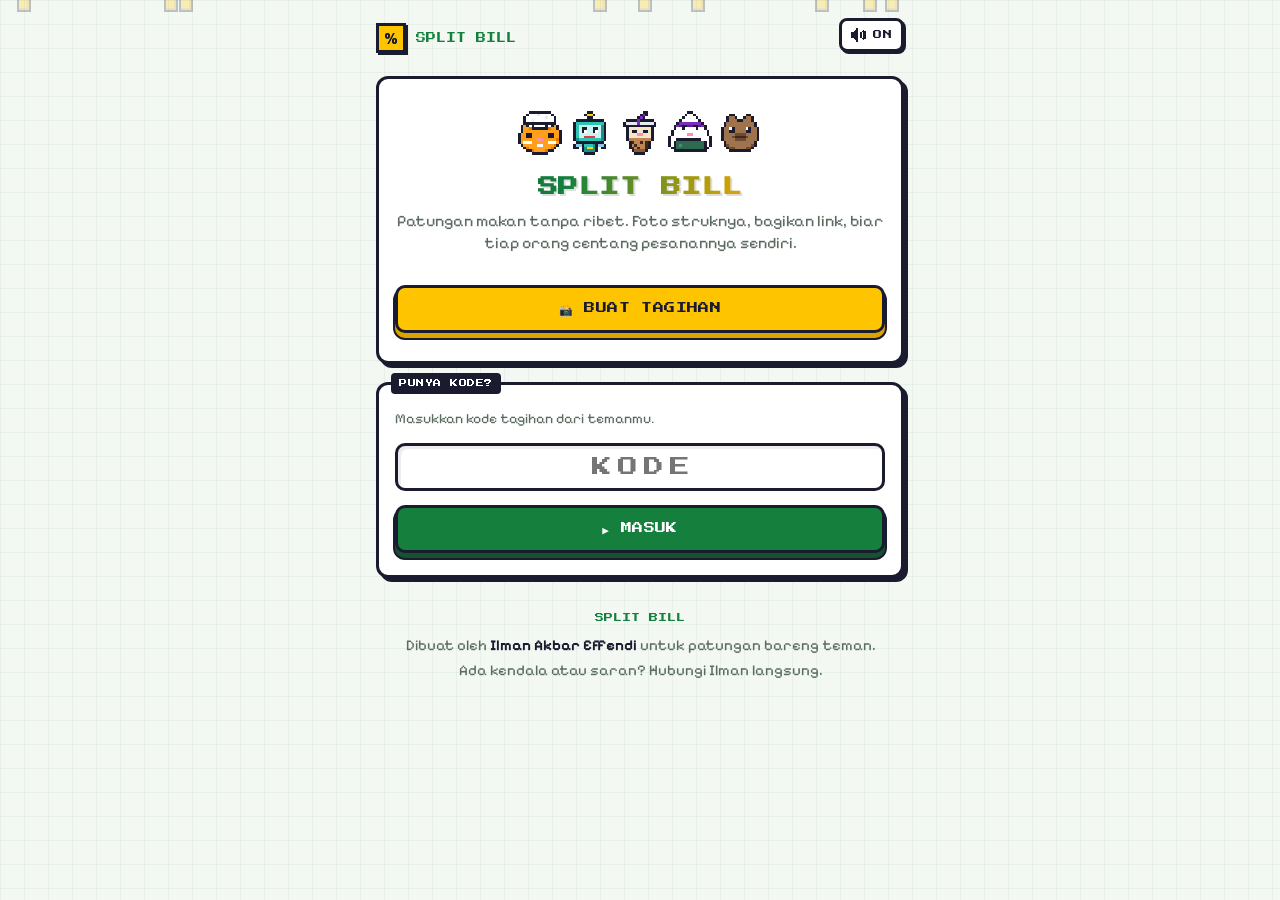
==== commit f033ea24: "Ceklis bayar per orang dan status tagihan selesai - Dropdown status diganti kotak centang LUNAS; yan" ====
--- a/index.html
+++ b/index.html
@@ -7,7 +7,7 @@
 <meta name="theme-color" content="#f4f8f3">
 <link rel="icon" href="data:image/svg+xml,<svg xmlns='http://www.w3.org/2000/svg' viewBox='0 0 16 16' shape-rendering='crispEdges'><rect width='16' height='16' fill='%231b1b2f'/><rect x='2' y='2' width='12' height='12' fill='%23ffc400'/><rect x='10' y='4' width='2' height='8' fill='%23d9a300'/><rect x='5' y='5' width='2' height='2' fill='%231b1b2f'/><rect x='9' y='9' width='2' height='2' fill='%231b1b2f'/><rect x='5' y='9' width='2' height='2' fill='%231b1b2f'/><rect x='7' y='7' width='2' height='2' fill='%231b1b2f'/><rect x='9' y='5' width='2' height='2' fill='%231b1b2f'/></svg>">
 <link rel="preload" href="fonts/press-start-2p.woff2" as="font" type="font/woff2" crossorigin>
-<link rel="stylesheet" href="style.css?v=20261122c">
+<link rel="stylesheet" href="style.css?v=20261122d">
 </head>
 <body>
 <div class="wrap">
@@ -20,8 +20,8 @@
   <div><div class="saving" id="saving"></div><button id="barPay" class="gold">BAYAR ▶</button></div>
 </div></div>
 
-<script src="avatars.js?v=20261122c"></script>
-<script src="common.js?v=20261122c"></script>
+<script src="avatars.js?v=20261122d"></script>
+<script src="common.js?v=20261122d"></script>
 <script>
 const code = (new URLSearchParams(location.search).get("b") || "").toUpperCase().trim();
 let token = store.get("sb_token");
@@ -165,7 +165,8 @@
   const adjLabel = bill.adjust > 0 ? "pajak & service" : bill.adjust < 0 ? "diskon" : "";
   const saved = { ...bill }; bill = lb; let h = head(); bill = saved;
 
-  if (bill.locked) h += `<div class="notice"><span>🔒</span><div><b>TAGIHAN DIKUNCI</b>Pilihan tidak bisa diubah lagi.</div></div>`;
+  if (bill.done_at) h += `<div class="notice ok"><span>🏁</span><div><b>TAGIHAN SELESAI</b>Host sudah menutup tagihan ini. Terima kasih sudah patungan!</div></div>`;
+  else if (bill.locked) h += `<div class="notice"><span>🔒</span><div><b>TAGIHAN DIKUNCI</b>Pilihan tidak bisa diubah lagi.</div></div>`;
   h += `<div class="card"><span class="label">AMBIL ITEMMU</span>
         <div class="row between" style="margin-top:6px"><div class="small muted">Centang yang kamu makan atau minum. Patungan? Centang juga, harganya dibagi rata otomatis.</div></div>`;
   for (const it of lb.items) {
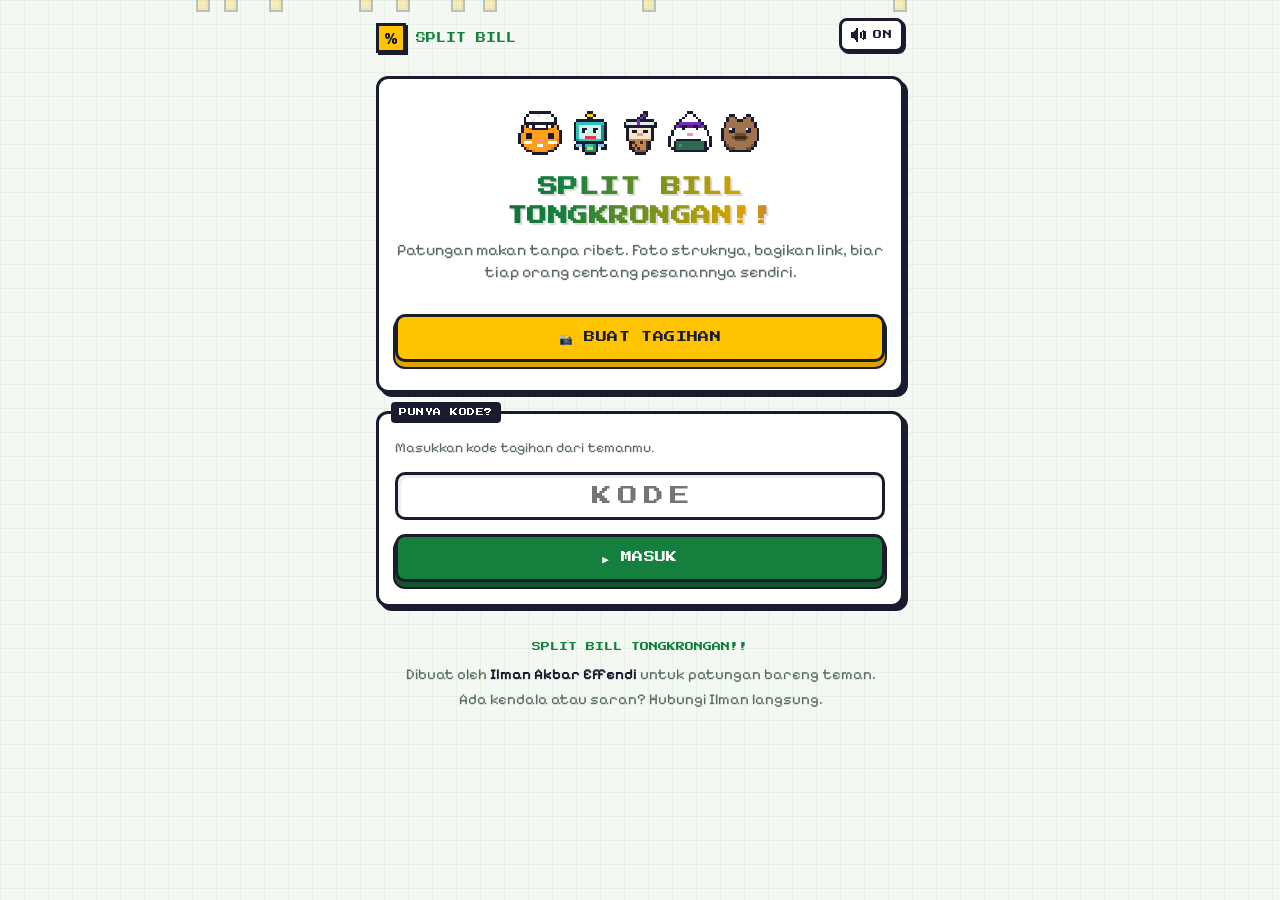
==== commit b8b75ca4: "Judul Split Bill Tongkrongan!! dan kredit pembuat di semua halaman Co-Authored-By: Claude Opus 5.5 <" ====
--- a/index.html
+++ b/index.html
@@ -3,15 +3,15 @@
 <head>
 <meta charset="utf-8">
 <meta name="viewport" content="width=device-width, initial-scale=1, viewport-fit=cover">
-<title>Split Bill</title>
+<title>Split Bill Tongkrongan!!</title>
 <meta name="theme-color" content="#f4f8f3">
 <link rel="icon" href="data:image/svg+xml,<svg xmlns='http://www.w3.org/2000/svg' viewBox='0 0 16 16' shape-rendering='crispEdges'><rect width='16' height='16' fill='%231b1b2f'/><rect x='2' y='2' width='12' height='12' fill='%23ffc400'/><rect x='10' y='4' width='2' height='8' fill='%23d9a300'/><rect x='5' y='5' width='2' height='2' fill='%231b1b2f'/><rect x='9' y='9' width='2' height='2' fill='%231b1b2f'/><rect x='5' y='9' width='2' height='2' fill='%231b1b2f'/><rect x='7' y='7' width='2' height='2' fill='%231b1b2f'/><rect x='9' y='5' width='2' height='2' fill='%231b1b2f'/></svg>">
 <link rel="preload" href="fonts/press-start-2p.woff2" as="font" type="font/woff2" crossorigin>
-<link rel="stylesheet" href="style.css?v=20261122d">
+<link rel="stylesheet" href="style.css?v=20261122e">
 </head>
 <body>
 <div class="wrap">
-  <div class="topbar"><div class="brand"><span class="logo">%</span> SPLIT BILL</div><button class="iconbtn" id="snd"></button></div>
+  <div class="topbar"><a class="brand" href="./"><span class="logo">%</span> SPLIT BILL</a><button class="iconbtn" id="snd"></button></div>
   <div id="app"></div>
 </div>
 <div class="bar hide" id="bar"><div class="in">
@@ -20,8 +20,8 @@
   <div><div class="saving" id="saving"></div><button id="barPay" class="gold">BAYAR ▶</button></div>
 </div></div>
 
-<script src="avatars.js?v=20261122d"></script>
-<script src="common.js?v=20261122d"></script>
+<script src="avatars.js?v=20261122e"></script>
+<script src="common.js?v=20261122e"></script>
 <script>
 const code = (new URLSearchParams(location.search).get("b") || "").toUpperCase().trim();
 let token = store.get("sb_token");
@@ -57,17 +57,13 @@
 
 function renderNoCode() {
   app.innerHTML = `<div class="card title-card"><div class="party">${AVATAR_KEYS.map(k => `<span class="av bob">${av(k)}</span>`).join("")}</div>
-    <h1>SPLIT BILL</h1><p class="sub" style="margin-top:0">Patungan makan tanpa ribet. Foto struknya, bagikan link, biar tiap orang centang pesanannya sendiri.</p>
+    <h1>SPLIT BILL<br>TONGKRONGAN!!</h1><p class="sub" style="margin-top:0">Patungan makan tanpa ribet. Foto struknya, bagikan link, biar tiap orang centang pesanannya sendiri.</p>
     <a class="btn block gold" href="admin.html" style="margin-top:14px">📸 BUAT TAGIHAN</a></div>
     <div class="card"><span class="label">PUNYA KODE?</span>
     <p class="small muted" style="margin-top:8px">Masukkan kode tagihan dari temanmu.</p>
     <input id="c" placeholder="KODE" autocapitalize="characters" class="pin" style="letter-spacing:.3em" maxlength="8">
     <button class="block" style="margin-top:14px" id="go">▶ MASUK</button></div>
-    <div class="credit">
-      <div class="px">SPLIT BILL</div>
-      <p>Dibuat oleh <b>Ilman Akbar Effendi</b> untuk patungan bareng teman.</p>
-      <p>Ada kendala atau saran? Hubungi Ilman langsung.</p>
-    </div>`;
+    ${CREDIT}`;
   const go = () => { const v = $("#c").value.trim(); if (v) location.search = "?b=" + encodeURIComponent(v.toUpperCase()); };
   $("#go").onclick = go;
   $("#c").onkeydown = (e) => { if (e.key === "Enter") go(); };
@@ -130,7 +126,7 @@
     <label>PIN RAHASIA (4 ANGKA)</label><input id="pin" class="pin" inputmode="numeric" maxlength="4" autocomplete="off" type="password" placeholder="····">
     <p class="small muted" style="margin:8px 0 0">Pertama kali? Buat PIN sekarang. Sudah pernah? Pakai PIN yang sama. PIN menjaga pilihanmu supaya tidak diubah orang lain.</p>
     <button class="block gold" id="join" style="margin-top:16px">▶ MULAI</button>
-    <p class="small muted" style="margin-bottom:0;text-align:center">Nomor HP hanya terlihat oleh host tagihan untuk penagihan.</p></div>`;
+    <p class="small muted" style="margin-bottom:0;text-align:center">Nomor HP hanya terlihat oleh host tagihan untuk penagihan.</p></div>${CREDIT}`;
   bindPicker();
   $("#pin").addEventListener("input", (e) => (e.target.value = e.target.value.replace(/\D/g, "").slice(0, 4)));
   $("#join").onclick = async (e) => {
@@ -211,7 +207,7 @@
     h += `<tr><td style="width:34px"><span class="av bob" style="width:30px;height:30px;animation-delay:${(m.name.length % 5) * .2}s">${av(m.avatar)}</span></td>
       <td>${esc(m.name)}${m.id === me.id ? ' <span class="muted small">(kamu)</span>' : ""}</td><td class="r num px" style="font-size:9px">${rp(owe)}</td><td class="r">${statusTag(m)}</td></tr>`;
   }
-  h += `</table></div><div class="foot"><span class="px">SPLIT BILL</span><br><button class="link small" id="logout">Bukan ${esc(me.name)}? Ganti pemain</button></div>`;
+  h += `</table></div><div class="foot"><button class="link small" id="logout">Bukan ${esc(me.name)}? Ganti pemain</button></div>${CREDIT}`;
   app.innerHTML = h;
 
   $("#bar").classList.remove("hide");
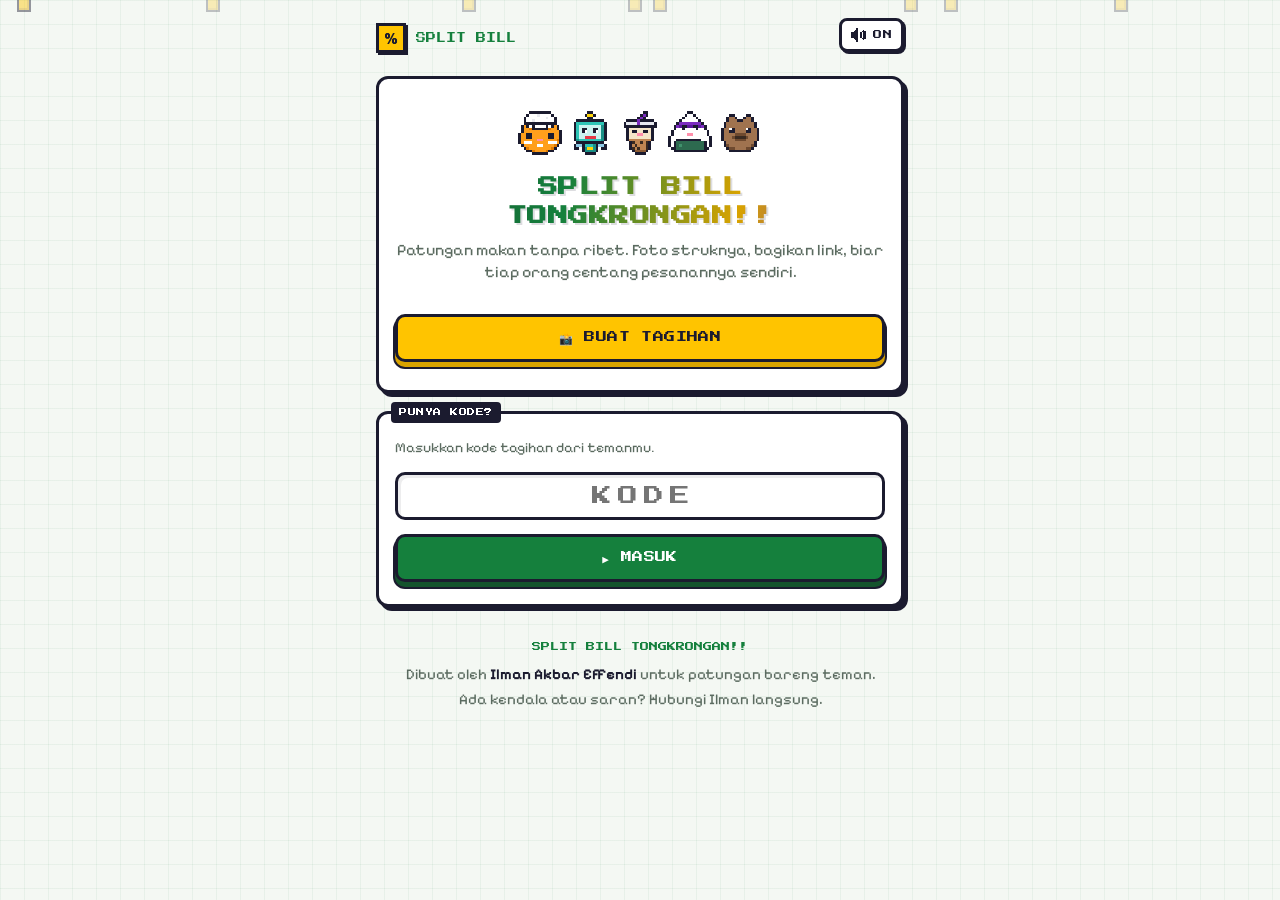
==== commit 990b77e1: "Header Split Bill di halaman host mengarah ke beranda Co-Authored-By: Claude Opus 5.5 <noreply@anthr" ====
--- a/index.html
+++ b/index.html
@@ -7,7 +7,7 @@
 <meta name="theme-color" content="#f4f8f3">
 <link rel="icon" href="data:image/svg+xml,<svg xmlns='http://www.w3.org/2000/svg' viewBox='0 0 16 16' shape-rendering='crispEdges'><rect width='16' height='16' fill='%231b1b2f'/><rect x='2' y='2' width='12' height='12' fill='%23ffc400'/><rect x='10' y='4' width='2' height='8' fill='%23d9a300'/><rect x='5' y='5' width='2' height='2' fill='%231b1b2f'/><rect x='9' y='9' width='2' height='2' fill='%231b1b2f'/><rect x='5' y='9' width='2' height='2' fill='%231b1b2f'/><rect x='7' y='7' width='2' height='2' fill='%231b1b2f'/><rect x='9' y='5' width='2' height='2' fill='%231b1b2f'/></svg>">
 <link rel="preload" href="fonts/press-start-2p.woff2" as="font" type="font/woff2" crossorigin>
-<link rel="stylesheet" href="style.css?v=20261122e">
+<link rel="stylesheet" href="style.css?v=20261122f">
 </head>
 <body>
 <div class="wrap">
@@ -20,8 +20,8 @@
   <div><div class="saving" id="saving"></div><button id="barPay" class="gold">BAYAR ▶</button></div>
 </div></div>
 
-<script src="avatars.js?v=20261122e"></script>
-<script src="common.js?v=20261122e"></script>
+<script src="avatars.js?v=20261122f"></script>
+<script src="common.js?v=20261122f"></script>
 <script>
 const code = (new URLSearchParams(location.search).get("b") || "").toUpperCase().trim();
 let token = store.get("sb_token");
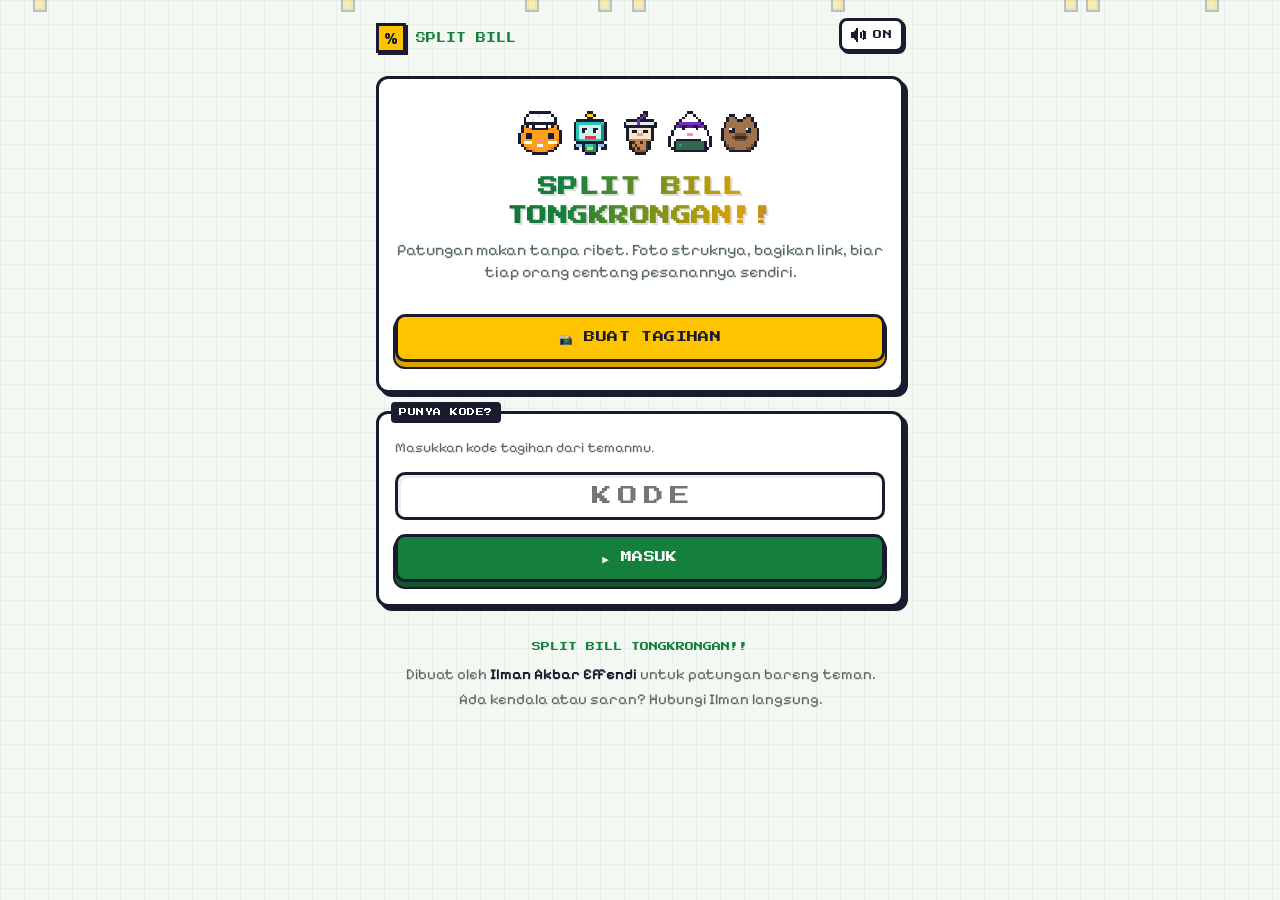
==== commit e7c8c859: "Pisahkan skrip halaman ke assets/js, pindahkan perhitungan ke hitung.js, dan tambah uji otomatis Co-" ====
--- a/index.html
+++ b/index.html
@@ -7,7 +7,7 @@
 <meta name="theme-color" content="#f4f8f3">
 <link rel="icon" href="data:image/svg+xml,<svg xmlns='http://www.w3.org/2000/svg' viewBox='0 0 16 16' shape-rendering='crispEdges'><rect width='16' height='16' fill='%231b1b2f'/><rect x='2' y='2' width='12' height='12' fill='%23ffc400'/><rect x='10' y='4' width='2' height='8' fill='%23d9a300'/><rect x='5' y='5' width='2' height='2' fill='%231b1b2f'/><rect x='9' y='9' width='2' height='2' fill='%231b1b2f'/><rect x='5' y='9' width='2' height='2' fill='%231b1b2f'/><rect x='7' y='7' width='2' height='2' fill='%231b1b2f'/><rect x='9' y='5' width='2' height='2' fill='%231b1b2f'/></svg>">
 <link rel="preload" href="fonts/press-start-2p.woff2" as="font" type="font/woff2" crossorigin>
-<link rel="stylesheet" href="style.css?v=20261122f">
+<link rel="stylesheet" href="style.css?v=20261127a">
 </head>
 <body>
 <div class="wrap">
@@ -20,253 +20,9 @@
   <div><div class="saving" id="saving"></div><button id="barPay" class="gold">BAYAR ▶</button></div>
 </div></div>
 
-<script src="avatars.js?v=20261122f"></script>
-<script src="common.js?v=20261122f"></script>
-<script>
-const code = (new URLSearchParams(location.search).get("b") || "").toUpperCase().trim();
-let token = store.get("sb_token");
-let lastJson = "", bill = null, me = null, mine = null, dirty = false, saving = false, saveTimer = null, joinMode = "auto";
-let pickAv = store.get("sb_avatar") || AVATAR_KEYS[Math.floor(Math.random() * AVATAR_KEYS.length)];
-const app = $("#app");
-soundButton($("#snd")); bgCoins();
-app.innerHTML = `<div class="loader"><span class="av">${av(pickAv)}</span><p>MEMUAT<span class="blink">...</span></p></div>`;
-
-function statusTag(m) {
-  if (m.is_payer) return '<span class="tag pay">PENALANG</span>';
-  return m.status === "lunas" ? '<span class="tag ok">LUNAS ★</span>'
-    : m.status === "sudah_transfer" ? '<span class="tag wait">CEK TRANSFER</span>'
-    : '<span class="tag">BELUM BAYAR</span>';
-}
-
-async function load(silent) {
-  if (!code) return renderNoCode();
-  try {
-    const b = await rpc("sb_get_bill", { p_code: code, p_token: token });
-    if (token && !b.me) { token = null; store.del("sb_token"); }
-    if (dirty || saving) return; // jangan timpa pilihan yang belum tersimpan
-    const j = JSON.stringify(b);
-    if (silent && j === lastJson) return;
-    lastJson = j;
-    bill = b; me = b.me || null;
-    mine = me ? new Set(bill.items.filter(i => i.claimers.some(c => c.id === me.id)).map(i => i.id)) : null;
-    const y = window.scrollY; render(); window.scrollTo(0, y);
-  } catch (e) {
-    if (!silent) app.innerHTML = `<div class="card"><span class="label">GAME OVER</span><h2 style="margin-top:6px">Tagihan tidak bisa dibuka</h2><p class="muted">${esc(e.message)}</p></div>`;
-  }
-}
-
-function renderNoCode() {
-  app.innerHTML = `<div class="card title-card"><div class="party">${AVATAR_KEYS.map(k => `<span class="av bob">${av(k)}</span>`).join("")}</div>
-    <h1>SPLIT BILL<br>TONGKRONGAN!!</h1><p class="sub" style="margin-top:0">Patungan makan tanpa ribet. Foto struknya, bagikan link, biar tiap orang centang pesanannya sendiri.</p>
-    <a class="btn block gold" href="admin.html" style="margin-top:14px">📸 BUAT TAGIHAN</a></div>
-    <div class="card"><span class="label">PUNYA KODE?</span>
-    <p class="small muted" style="margin-top:8px">Masukkan kode tagihan dari temanmu.</p>
-    <input id="c" placeholder="KODE" autocapitalize="characters" class="pin" style="letter-spacing:.3em" maxlength="8">
-    <button class="block" style="margin-top:14px" id="go">▶ MASUK</button></div>
-    ${CREDIT}`;
-  const go = () => { const v = $("#c").value.trim(); if (v) location.search = "?b=" + encodeURIComponent(v.toUpperCase()); };
-  $("#go").onclick = go;
-  $("#c").onkeydown = (e) => { if (e.key === "Enter") go(); };
-}
-
-function head() {
-  const meta = [bill.place, fmtDate(bill.bill_date)].filter(Boolean).map(esc).join(" · ");
-  const claimed = bill.subtotal > 0 ? Math.round((1 - bill.unclaimed / bill.subtotal) * 100) : 0;
-  return `<h1>${esc(bill.title)}</h1><div class="sub">${meta}</div>
-    <div class="card"><span class="label gold">TOTAL STRUK</span>
-      <div class="boss"><div><div class="hp num">${rp(bill.total)}</div>
-      ${bill.payer_name ? `<div class="small muted" style="margin-top:4px">Ditalangi oleh <b style="color:var(--ink)">${esc(bill.payer_name)}</b></div>` : ""}</div>
-      <div class="px small" style="font-size:9px;text-align:right">TERKLAIM<br><span style="font-size:14px;color:var(--acc)">${claimed}%</span></div></div>
-      <div class="hpbar"><i style="width:${claimed}%"></i></div></div>`;
-}
-
-function render() {
-  $("#bar").classList.add("hide");
-  if (!me || !me.is_member) return renderJoin();
-  renderMain();
-}
-
-function charPicker() {
-  return `<div class="chars">${AVATAR_KEYS.map(k => `<div class="char ${k === pickAv ? "on" : ""}" data-av="${k}"><span class="av">${av(k)}</span><div class="nm">${esc(AVATARS[k].name.split(" ")[0])}</div></div>`).join("")}</div>
-    <div class="charname" id="cname">${esc(AVATARS[pickAv].name.toUpperCase())}</div>`;
-}
-function bindPicker() {
-  app.querySelectorAll(".char").forEach(el => el.onclick = () => {
-    pickAv = el.dataset.av; SFX.select();
-    app.querySelectorAll(".char").forEach(c => c.classList.toggle("on", c === el));
-    $("#cname").textContent = AVATARS[pickAv].name.toUpperCase();
-  });
-}
-
-function renderJoin() {
-  const known = me && !me.is_member && joinMode === "auto";
-  if (known) {
-    app.innerHTML = head() + `<div class="card" style="text-align:center"><span class="label">PEMAIN LAMA</span>
-      <span class="av lg bob" style="margin-top:8px">${av(me.avatar)}</span>
-      <h2 style="margin:10px 0 4px">HALO, ${esc(me.name.toUpperCase())}!</h2>
-      <p class="muted" style="margin-top:0">Kamu sudah pernah main di HP ini.</p>
-      <button class="block gold" id="quick">▶ LANJUTKAN</button>
-      <p class="small" style="margin-bottom:0"><button class="link" id="other">Bukan ${esc(me.name)}? Masuk dengan nomor lain</button></p></div>`;
-    $("#quick").onclick = async (e) => {
-      e.target.disabled = true;
-      try { await rpc("sb_join_token", { p_token: token, p_code: code }); SFX.start(); await load(); }
-      catch (err) { toast(err.message, true); e.target.disabled = false; }
-    };
-    $("#other").onclick = () => { joinMode = "form"; renderJoin(); };
-    return;
-  }
-  if (bill.locked) {
-    app.innerHTML = head() + `<div class="notice"><span>🔒</span><div><b>TAGIHAN DIKUNCI</b>Host sudah menutup tagihan ini, jadi pemain baru tidak bisa masuk.</div></div>`;
-    return;
-  }
-  app.innerHTML = head() + `<div class="card"><span class="label">PILIH KARAKTER</span><div style="height:12px"></div>${charPicker()}</div>
-    <div class="card"><span class="label">DATA PEMAIN</span>
-    <label>NAMA PEMAIN</label><input id="nm" maxlength="40" autocomplete="name" placeholder="Nama panggilan" value="${esc(store.get("sb_name") || "")}">
-    <label>NOMOR HP (WA)</label><input id="ph" inputmode="tel" autocomplete="tel" placeholder="08xxxxxxxxxx" value="${esc(store.get("sb_phone") || "")}">
-    <label>PIN RAHASIA (4 ANGKA)</label><input id="pin" class="pin" inputmode="numeric" maxlength="4" autocomplete="off" type="password" placeholder="····">
-    <p class="small muted" style="margin:8px 0 0">Pertama kali? Buat PIN sekarang. Sudah pernah? Pakai PIN yang sama. PIN menjaga pilihanmu supaya tidak diubah orang lain.</p>
-    <button class="block gold" id="join" style="margin-top:16px">▶ MULAI</button>
-    <p class="small muted" style="margin-bottom:0;text-align:center">Nomor HP hanya terlihat oleh host tagihan untuk penagihan.</p></div>${CREDIT}`;
-  bindPicker();
-  $("#pin").addEventListener("input", (e) => (e.target.value = e.target.value.replace(/\D/g, "").slice(0, 4)));
-  $("#join").onclick = async (e) => {
-    const nm = $("#nm").value.trim(), ph = $("#ph").value.trim(), pin = $("#pin").value;
-    if (!nm) return toast("Isi nama pemain dulu", true);
-    if (pin.length !== 4) return toast("PIN harus 4 angka", true);
-    e.target.disabled = true; e.target.textContent = "MEMUAT...";
-    try {
-      const r = await rpc("sb_join", { p_code: code, p_name: nm, p_phone: ph, p_pin: pin, p_avatar: pickAv });
-      token = r.token; store.set("sb_token", token); store.set("sb_name", nm); store.set("sb_phone", ph); store.set("sb_avatar", pickAv);
-      joinMode = "auto"; SFX.start(); stamp(`PLAYER<br>${esc(nm.toUpperCase().slice(0, 12))}<br>MASUK!`);
-      await load();
-    } catch (err) { toast(err.message, true); e.target.disabled = false; e.target.textContent = "▶ MULAI"; }
-  };
-}
-
-function localBill() {
-  // salinan tagihan dengan pilihanku yang terbaru (optimistis, sebelum tersimpan)
-  const items = bill.items.map(it => {
-    const others = it.claimers.filter(c => c.id !== me.id);
-    return { ...it, claimers: mine.has(it.id) ? [...others, { id: me.id, name: me.name, avatar: me.avatar }] : others };
-  });
-  const unclaimed = items.filter(i => !i.claimers.length).reduce((a, i) => a + Number(i.price), 0);
-  return { ...bill, items, unclaimed };
-}
-
-function renderMain(pulseId) {
-  const lb = localBill();
-  const my = personBreakdown(lb, me.id);
-  const meMember = bill.members.find(m => m.id === me.id) || {};
-  const unclaimed = lb.items.filter(i => i.claimers.length === 0);
-  const adjLabel = bill.adjust > 0 ? "pajak & service" : bill.adjust < 0 ? "diskon" : "";
-  const saved = { ...bill }; bill = lb; let h = head(); bill = saved;
-
-  if (bill.done_at) h += `<div class="notice ok"><span>🏁</span><div><b>TAGIHAN SELESAI</b>Host sudah menutup tagihan ini. Terima kasih sudah patungan!</div></div>`;
-  else if (bill.locked) h += `<div class="notice"><span>🔒</span><div><b>TAGIHAN DIKUNCI</b>Pilihan tidak bisa diubah lagi.</div></div>`;
-  h += `<div class="card"><span class="label">AMBIL ITEMMU</span>
-        <div class="row between" style="margin-top:6px"><div class="small muted">Centang yang kamu makan atau minum. Patungan? Centang juga, harganya dibagi rata otomatis.</div></div>`;
-  for (const it of lb.items) {
-    const on = mine.has(it.id), n = it.claimers.length;
-    const chips = it.claimers.map(c => `<span class="chip ${c.id === me.id ? "me" : ""}"><span class="av sm">${av(c.avatar)}</span>${esc(c.id === me.id ? "Kamu" : c.name)}</span>`).join("");
-    h += `<div class="item ${on ? "on" : ""} ${on && pulseId === it.id ? "pulse" : ""} ${bill.locked ? "locked" : ""}" data-id="${it.id}" data-price="${it.price}">
-      <div class="box">${on ? "✓" : ""}</div>
-      <div class="grow"><div class="row between" style="align-items:flex-start"><div class="nm">${esc(it.name)}</div><div class="pr">${rp(it.price)}</div></div>
-      ${n > 1 ? `<div class="small muted">Dibagi ${n} orang · ${rp(it.price / n)}/orang</div>` : ""}
-      ${chips ? `<div class="chips">${chips}</div>` : `<div class="small muted" style="margin-top:3px">Belum ada yang ambil</div>`}</div></div>`;
-  }
-  if (unclaimed.length) h += `<div class="notice"><span>⚠️</span><div><b>${unclaimed.length} ITEM TERSISA</b>Belum diambil siapa pun, senilai ${rp(unclaimed.reduce((a, i) => a + Number(i.price), 0))}.</div></div>`;
-  else h += `<div class="notice ok"><span>🏆</span><div><b>SEMUA ITEM DIKLAIM!</b>Total semua pemain sudah pas dengan struk.</div></div>`;
-  h += `</div>`;
-
-  h += `<div class="card"><span class="label">INVENTORI KAMU</span><div class="lines" style="margin-top:6px">`;
-  if (!my.lines.length) h += `<div class="muted">Belum ada item. Ambil dulu di atas.</div>`;
-  for (const l of my.lines) h += `<div class="l"><span>${esc(l.name)}${l.n > 1 ? ` <span class="muted">(÷${l.n})</span>` : ""}</span><span class="num">${rp(l.part)}</span></div>`;
-  if (my.lines.length) {
-    h += `<div class="hr"></div><div class="l"><span>Subtotal</span><span class="num">${rp(my.sub)}</span></div>`;
-    if (adjLabel) h += `<div class="l"><span>Bagian ${adjLabel}</span><span class="num">${my.adj < 0 ? "−" : "+"}${rp(Math.abs(my.adj))}</span></div>`;
-    h += `<div class="l tot"><span>TOTAL</span><span class="num">${rp(my.owe)}</span></div>`;
-  }
-  h += `</div>${adjLabel ? `<p class="small muted" style="margin-bottom:0">Pajak, service, dan diskon dibagi sebanding dengan pesanan masing-masing.</p>` : ""}</div>`;
-
-  h += `<div class="card" id="pay"><span class="label gold">MISI: BAYAR</span><div style="height:6px"></div>`;
-  if (meMember.is_payer) {
-    h += `<div class="notice ok" style="margin-top:0"><span>💳</span><div><b>KAMU PENALANG</b>Kamu sudah bayar ke kasir, jadi bagianmu (${rp(my.owe)}) tidak perlu ditransfer. Tetap centang pesananmu supaya tagihan teman terhitung benar.</div></div>`;
-  } else {
-    h += `<div class="small muted">Transfer ke <b style="color:var(--ink)">${esc(bill.payer_name || "penalang")}</b></div>`;
-    if (bill.payment_info) h += `<div class="row between" style="margin-top:8px"><div class="strong grow" style="white-space:pre-line;font-size:18px">${esc(bill.payment_info)}</div><button class="sm soft" id="cpy">SALIN</button></div>`;
-    h += `<div class="row between" style="margin-top:14px"><span>Status kamu</span>${statusTag(meMember)}</div>`;
-    if (meMember.status === "belum") h += `<button class="block" id="paid" style="margin-top:14px" ${my.owe ? "" : "disabled"}>✓ SUDAH TRANSFER ${rp(my.owe)}</button>`;
-    else if (meMember.status === "sudah_transfer") h += `<p class="small muted">Menunggu ${esc(bill.payer_name || "penalang")} mengecek transfermu. <button class="link small" id="unpaid">Batalkan</button></p>`;
-    else h += `<div class="notice ok"><span>★</span><div><b>MISI SELESAI</b>Pembayaranmu sudah dikonfirmasi. Terima kasih!</div></div>`;
-  }
-  h += `</div>`;
-
-  h += `<div class="card"><span class="label">PARTY (${bill.members.length})</span><table style="margin-top:6px">`;
-  for (const m of bill.members) {
-    const owe = m.id === me.id ? my.owe : m.owe;
-    h += `<tr><td style="width:34px"><span class="av bob" style="width:30px;height:30px;animation-delay:${(m.name.length % 5) * .2}s">${av(m.avatar)}</span></td>
-      <td>${esc(m.name)}${m.id === me.id ? ' <span class="muted small">(kamu)</span>' : ""}</td><td class="r num px" style="font-size:9px">${rp(owe)}</td><td class="r">${statusTag(m)}</td></tr>`;
-  }
-  h += `</table></div><div class="foot"><button class="link small" id="logout">Bukan ${esc(me.name)}? Ganti pemain</button></div>${CREDIT}`;
-  app.innerHTML = h;
-
-  $("#bar").classList.remove("hide");
-  $("#barAv").innerHTML = av(me.avatar);
-  countUp($("#barOwe"), my.owe);
-  $("#bar .lbl").textContent = meMember.is_payer ? "BAGIANMU · PENALANG" : "BAGIANMU";
-  $("#barSub").textContent = my.lines.length ? `${my.lines.length} item${adjLabel ? " + " + adjLabel : ""}` : "Belum ambil item";
-  const isHost = bill.host_id && bill.host_id === me.id;
-  $("#barPay").innerHTML = meMember.is_payer ? (isHost ? "TAGIH ▶" : "INFO ▶") : "BAYAR ▶";
-  $("#barPay").onclick = () => {
-    if (meMember.is_payer && isHost) { location.href = "admin.html?b=" + bill.code; return; }
-    const p = $("#pay"); p.scrollIntoView({ behavior: "smooth", block: "center" });
-    p.classList.remove("flash"); void p.offsetWidth; p.classList.add("flash"); SFX.select();
-  };
-
-  if (!bill.locked) app.querySelectorAll(".item").forEach(el => el.onclick = () => toggle(el));
-  $("#logout").onclick = () => { store.del("sb_token"); token = null; me = null; joinMode = "form"; render(); };
-  const c = $("#cpy"); if (c) c.onclick = () => { SFX.select(); copyText(bill.payment_info); };
-  const p = $("#paid"); if (p) p.onclick = () => setStatus("sudah_transfer");
-  const u = $("#unpaid"); if (u) u.onclick = () => setStatus("belum");
-}
-
-function toggle(el) {
-  const id = el.dataset.id, r = el.getBoundingClientRect(), x = r.right - 60, y = r.top + 10;
-  const n = bill.items.find(i => i.id === id).claimers.filter(c => c.id !== me.id).length;
-  const part = Number(el.dataset.price) / (n + 1);
-  if (mine.has(id)) { mine.delete(id); SFX.drop(); floatText(x, y, "−" + rp(part), true); }
-  else { mine.add(id); SFX.coin(); floatText(x, y, "+" + rp(part)); sparks(r.left + 29, r.top + r.height / 2); }
-  dirty = true; $("#saving").textContent = "MENYIMPAN...";
-  const sy = window.scrollY; renderMain(id); window.scrollTo(0, sy);
-  clearTimeout(saveTimer); saveTimer = setTimeout(save, 600);
-}
-
-async function save() {
-  if (saving) { saveTimer = setTimeout(save, 300); return; }
-  saving = true; dirty = false;
-  try {
-    const b = await rpc("sb_set_claims", { p_token: token, p_code: code, p_item_ids: [...mine] });
-    if (!dirty) { bill = b; me = b.me; lastJson = JSON.stringify(b); const y = window.scrollY; renderMain(); window.scrollTo(0, y); }
-    $("#saving").textContent = "TERSIMPAN ✓";
-  } catch (e) {
-    toast(e.message, true); $("#saving").textContent = "GAGAL";
-    dirty = false; saving = false; return load();
-  }
-  saving = false;
-}
-
-async function setStatus(s) {
-  try {
-    bill = await rpc("sb_set_my_status", { p_token: token, p_code: code, p_status: s }); me = bill.me; lastJson = JSON.stringify(bill);
-    renderMain();
-    if (s === "sudah_transfer") { SFX.ok(); confetti(); stamp("MISI<br>SELESAI!"); } else SFX.drop();
-  } catch (e) { toast(e.message, true); }
-}
-
-load();
-setInterval(() => { if (document.visibilityState === "visible" && bill && me && me.is_member) load(true); }, 5000);
-// hanya segarkan saat sudah bergabung, supaya form gabung yang sedang diisi tidak tereset
-document.addEventListener("visibilitychange", () => { if (document.visibilityState === "visible" && bill && me && me.is_member) load(true); });
-</script>
+<script src="avatars.js?v=20261127a"></script>
+<script src="common.js?v=20261127a"></script>
+<script src="assets/js/utils/hitung.js?v=20261127a"></script>
+<script src="assets/js/features/teman.js?v=20261127a"></script>
 </body>
 </html>
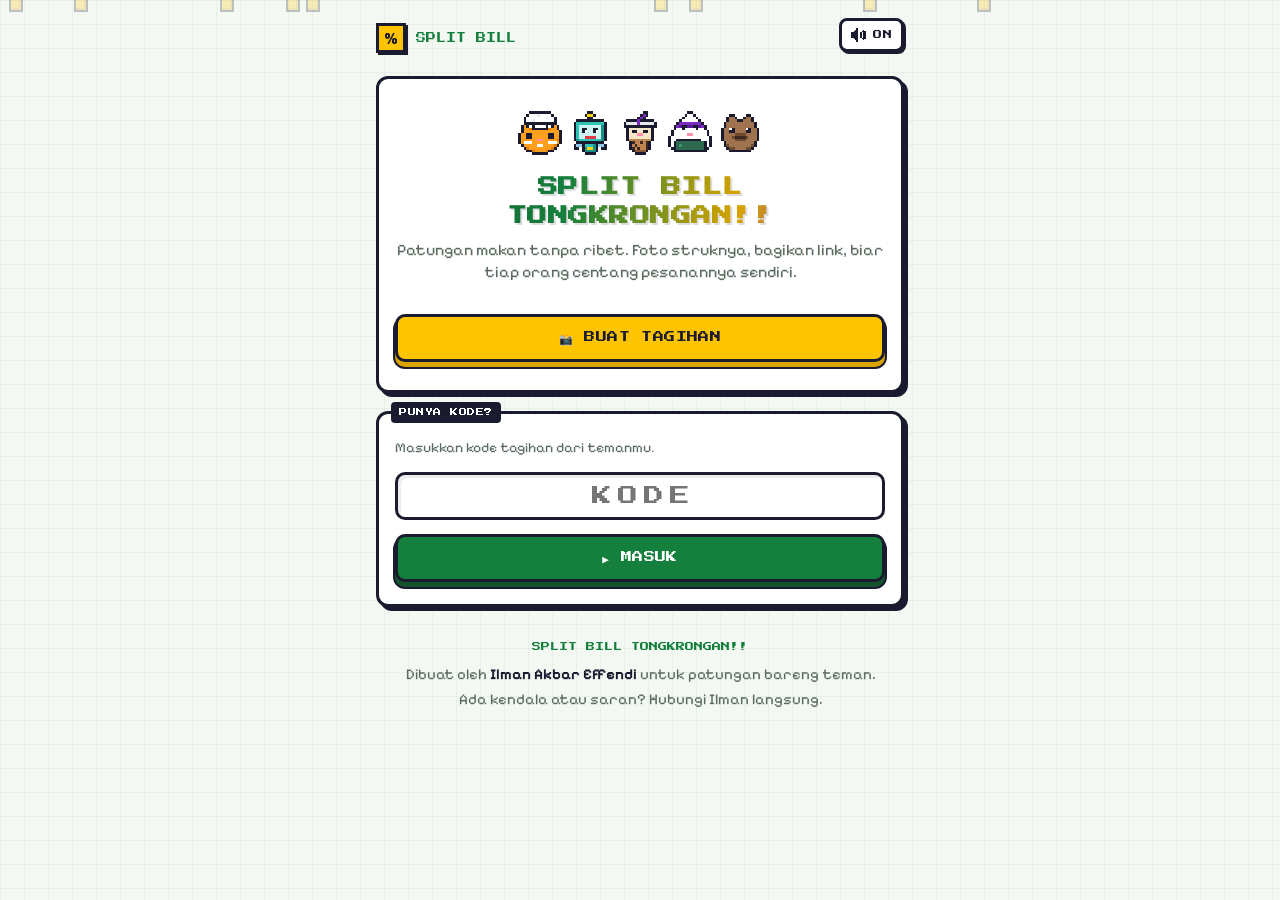
==== commit dc1cd95c: "Pasang Content Security Policy dan pindahkan gaya admin ke file CSS Co-Authored-By: Claude Opus 5.5 " ====
--- a/index.html
+++ b/index.html
@@ -2,12 +2,13 @@
 <html lang="id">
 <head>
 <meta charset="utf-8">
+<meta http-equiv="Content-Security-Policy" content="default-src 'self'; script-src 'self'; style-src 'self' 'unsafe-inline'; img-src 'self' data: blob:; font-src 'self'; connect-src 'self' https://mdhnvznrtjzhgcvletbq.supabase.co; object-src 'none'; base-uri 'self'; form-action 'self'">
 <meta name="viewport" content="width=device-width, initial-scale=1, viewport-fit=cover">
 <title>Split Bill Tongkrongan!!</title>
 <meta name="theme-color" content="#f4f8f3">
 <link rel="icon" href="data:image/svg+xml,<svg xmlns='http://www.w3.org/2000/svg' viewBox='0 0 16 16' shape-rendering='crispEdges'><rect width='16' height='16' fill='%231b1b2f'/><rect x='2' y='2' width='12' height='12' fill='%23ffc400'/><rect x='10' y='4' width='2' height='8' fill='%23d9a300'/><rect x='5' y='5' width='2' height='2' fill='%231b1b2f'/><rect x='9' y='9' width='2' height='2' fill='%231b1b2f'/><rect x='5' y='9' width='2' height='2' fill='%231b1b2f'/><rect x='7' y='7' width='2' height='2' fill='%231b1b2f'/><rect x='9' y='5' width='2' height='2' fill='%231b1b2f'/></svg>">
 <link rel="preload" href="fonts/press-start-2p.woff2" as="font" type="font/woff2" crossorigin>
-<link rel="stylesheet" href="style.css?v=20261127a">
+<link rel="stylesheet" href="style.css?v=20261127b">
 </head>
 <body>
 <div class="wrap">
@@ -20,9 +21,9 @@
   <div><div class="saving" id="saving"></div><button id="barPay" class="gold">BAYAR ▶</button></div>
 </div></div>
 
-<script src="avatars.js?v=20261127a"></script>
-<script src="common.js?v=20261127a"></script>
-<script src="assets/js/utils/hitung.js?v=20261127a"></script>
-<script src="assets/js/features/teman.js?v=20261127a"></script>
+<script src="avatars.js?v=20261127b"></script>
+<script src="common.js?v=20261127b"></script>
+<script src="assets/js/utils/hitung.js?v=20261127b"></script>
+<script src="assets/js/features/teman.js?v=20261127b"></script>
 </body>
 </html>
